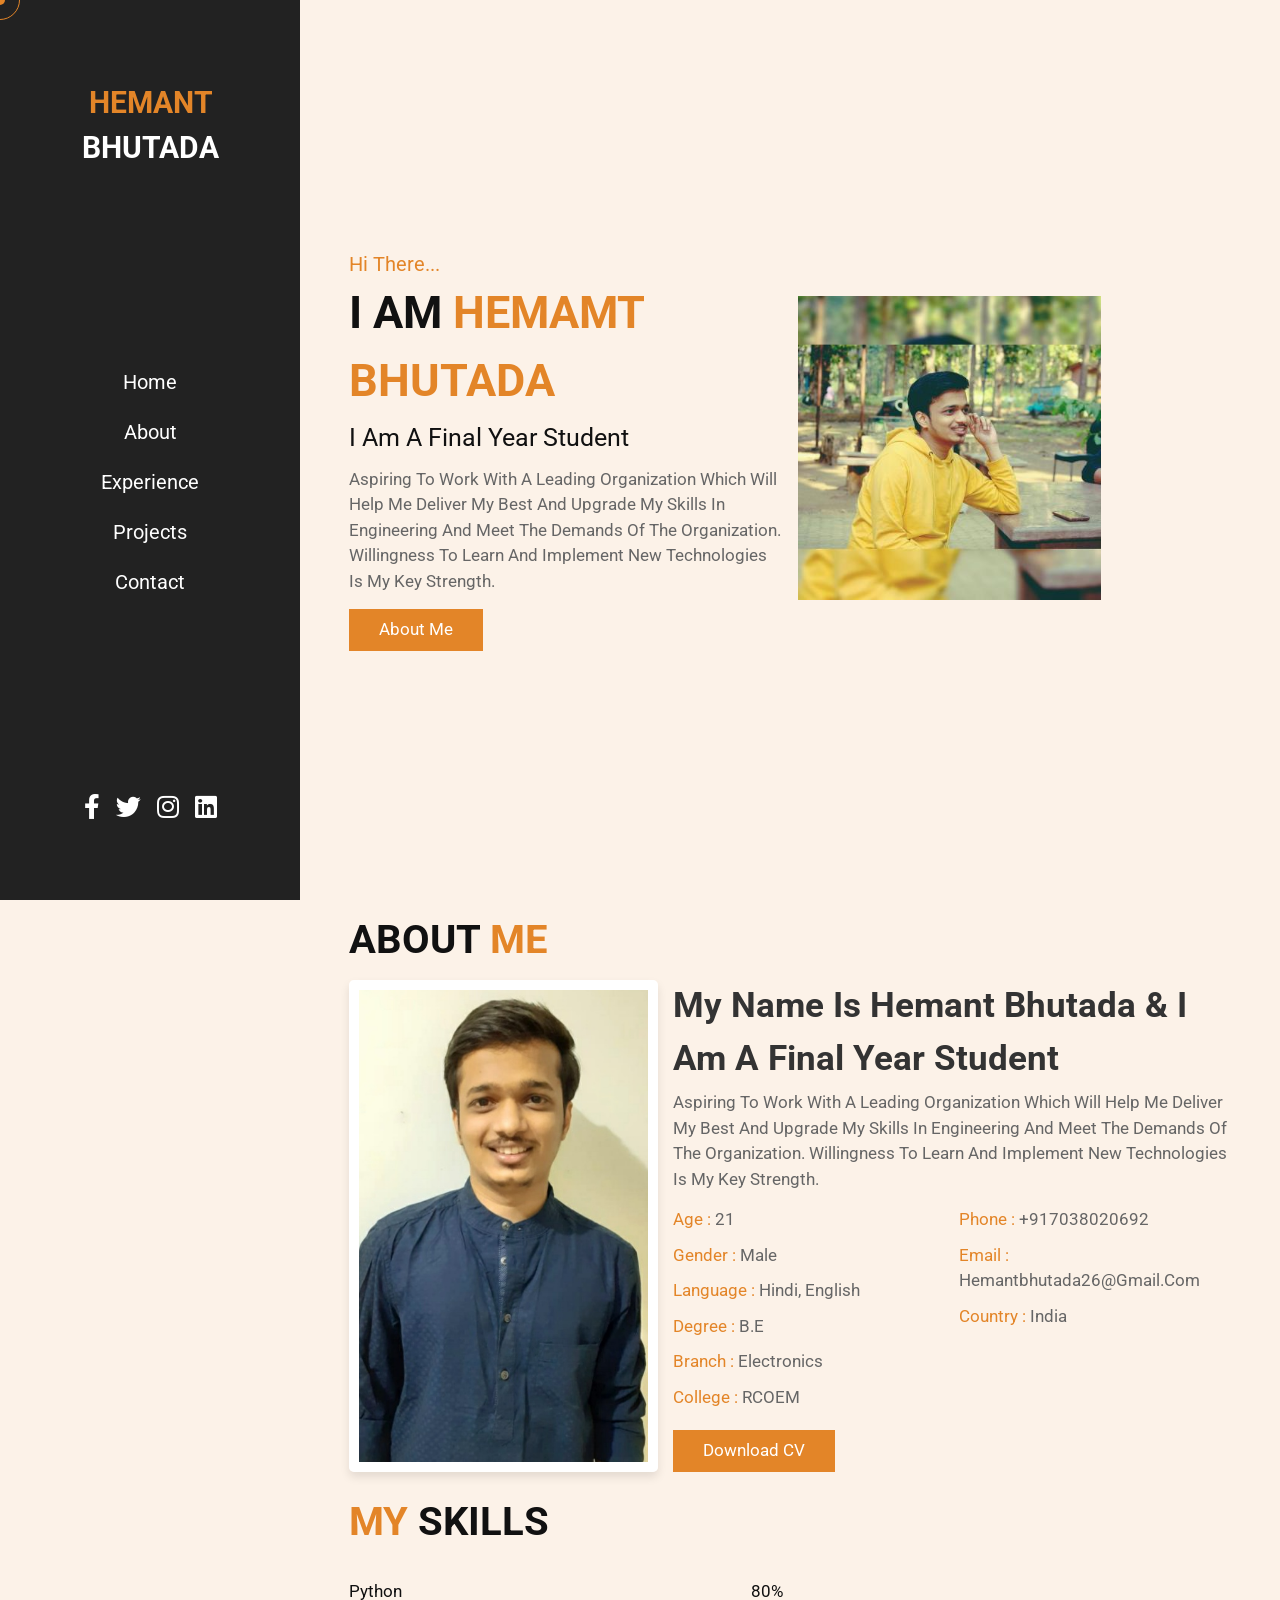
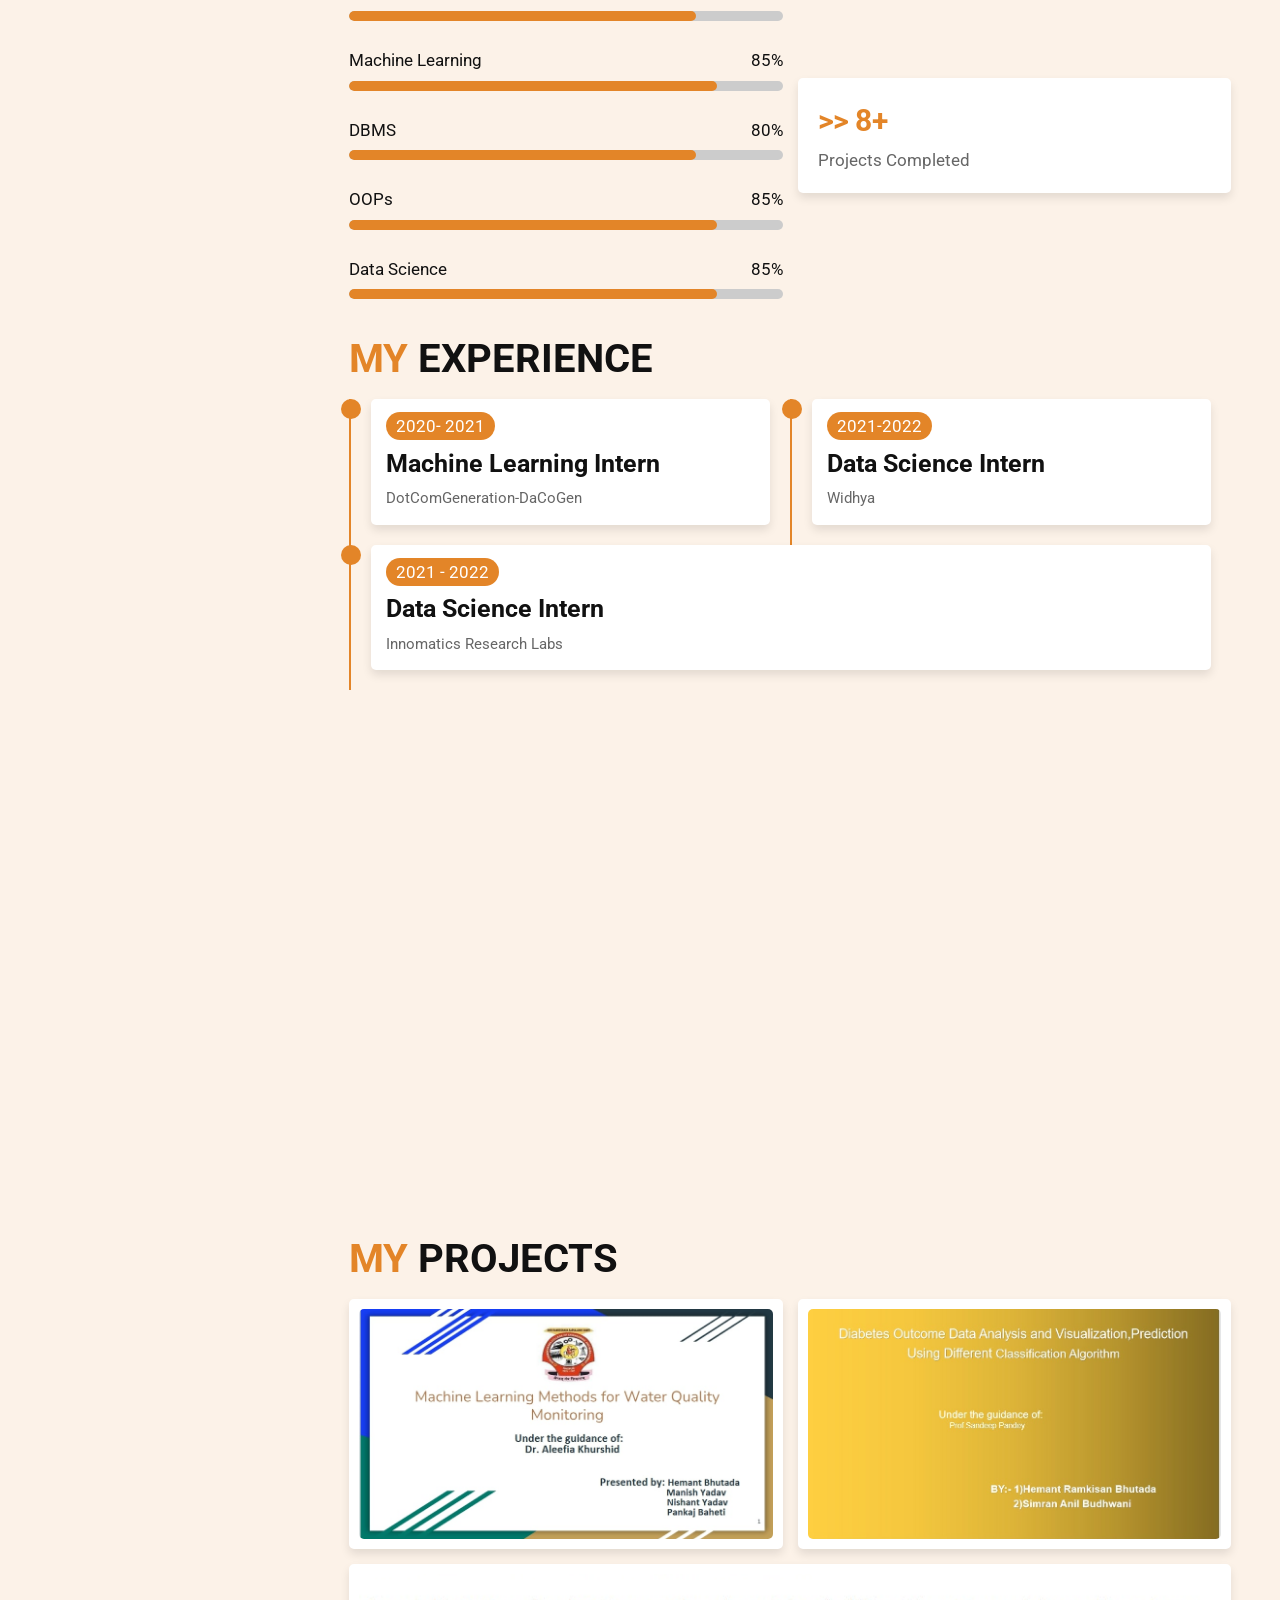
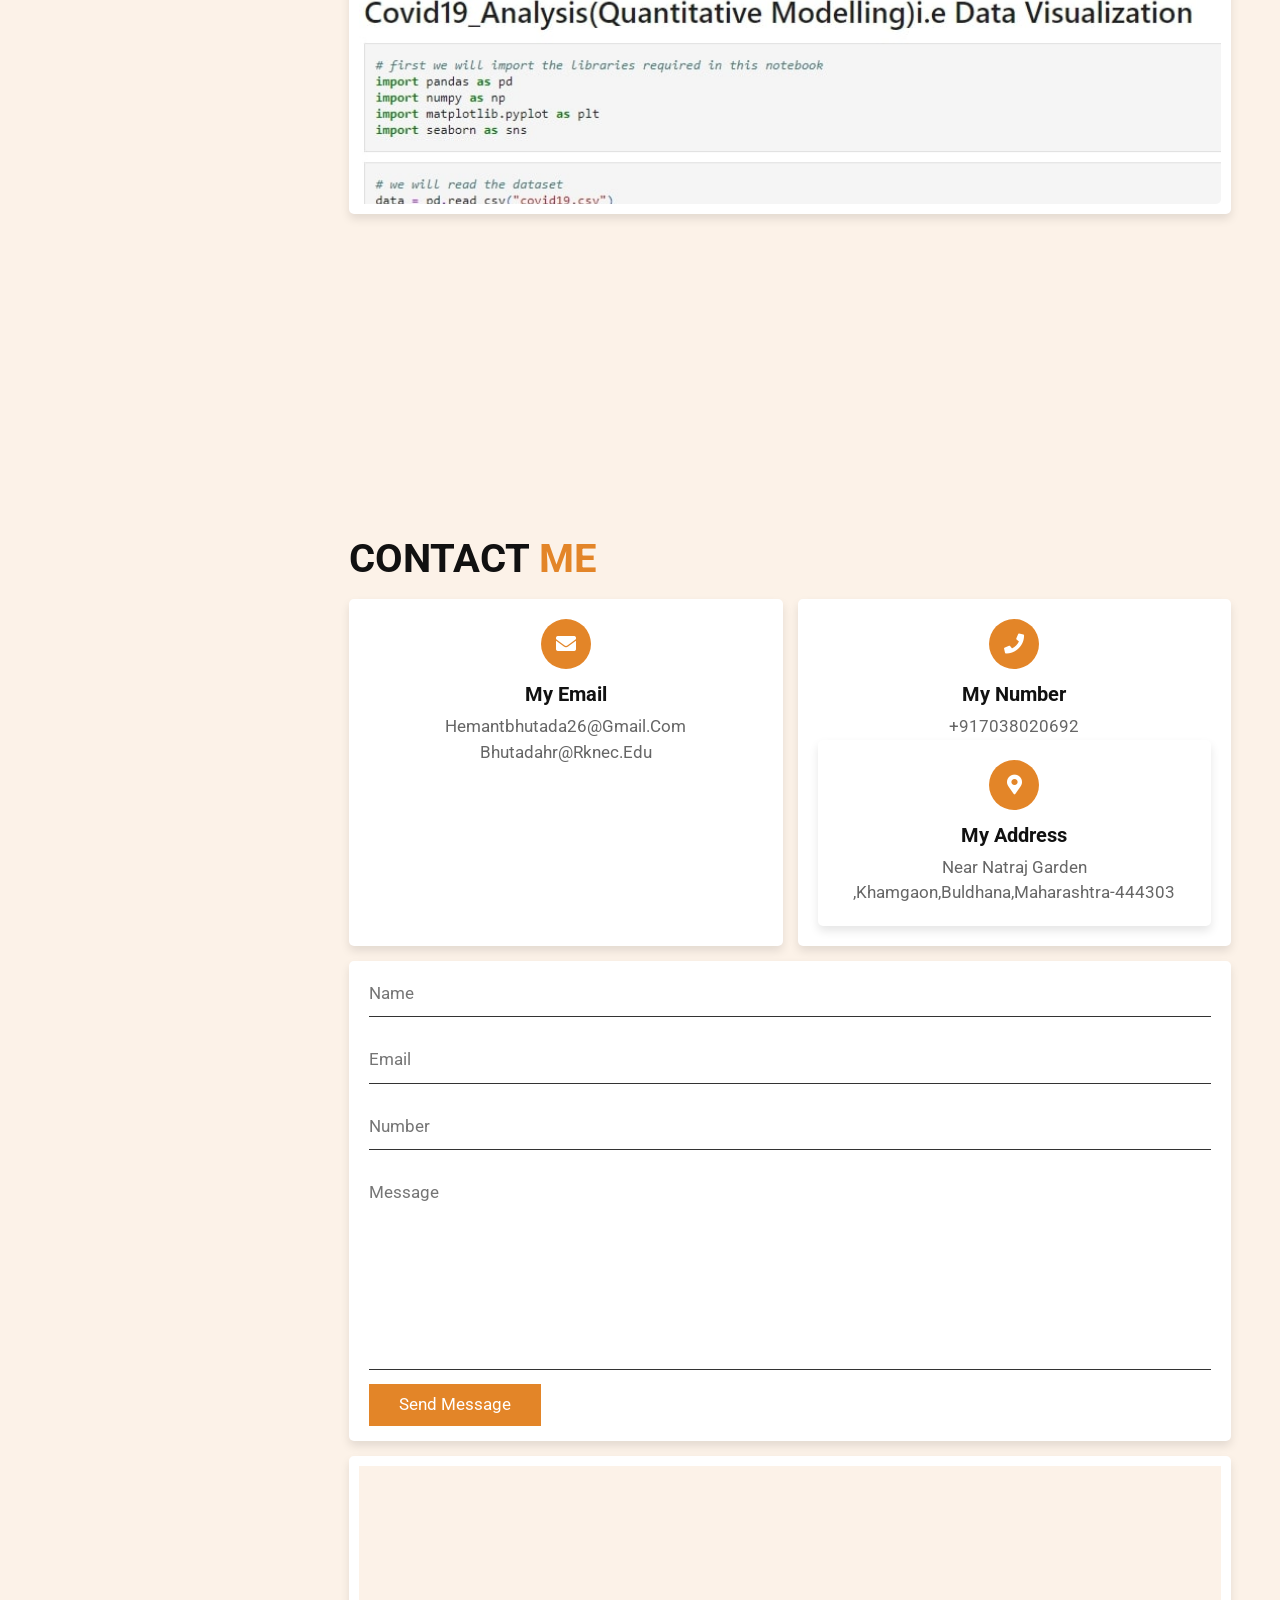
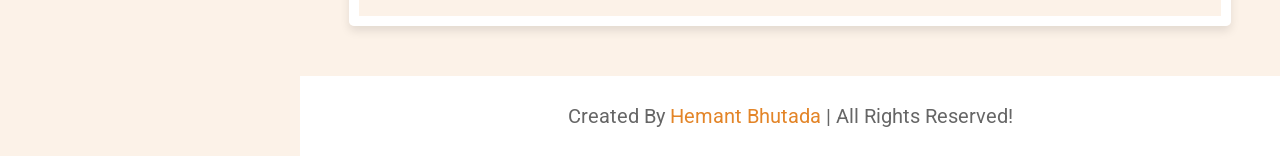
==== index.html @ a1ad0410 "Update index.html" ====
<!DOCTYPE html>
<html lang="en">
<head>
    <meta charset="UTF-8">
    <meta http-equiv="X-UA-Compatible" content="IE=edge">
    <meta name="viewport" content="width=device-width, initial-scale=1.0">
    <title>Hemant Bhutada Portfolio</title>

    <!-- font awesome cdn link  -->
    <link rel="stylesheet" href="https://cdnjs.cloudflare.com/ajax/libs/font-awesome/5.15.3/css/all.min.css">

    <!-- custom css file link  -->
    <link rel="stylesheet" href="style.css">

</head>
<body>

<!-- custom cursors  -->
<div class="cursor-1"></div>
<div class="cursor-2"></div>


<div id="menu-bars" class="fas fa-bars"></div>
    
<!-- header section starts  -->

<header>

    <a href="#" class="logo"> <span>Hemant</span> Bhutada </a>

    <nav class="navbar">
        <a href="#home">home</a>
        <a href="#about">about</a>
        <a href="#experience">experience</a>
        <a href="#portfolio">Projects</a>
        <a href="#contact">contact</a>
    </nav>

    <div class="follow">
        <a href="https://www.facebook.com/hemant.bhutada.39" class="fab fa-facebook-f"></a>
        <a href="#" class="fab fa-twitter"></a>
        <a href="#" class="fab fa-instagram"></a>
        <a href="https://www.linkedin.com/in/hemant-bhutada-a04a931aa/" class="fab fa-linkedin"></a>
    </div>

</header>

<!-- header section ends -->

<!-- home section starts  -->

<section class="home" id="home">

    <div class="content">
        <span class="hi"> hi there... </span>
        <h3> i am <span> hemamt bhutada </span> </h3>
        <p class="info"> i am a Final Year Student </p>
        <p class="text"> Aspiring to work with a leading organization which will help me deliver my best and upgrade my skills in engineering and meet the demands of the organization. Willingness to learn and implement new technologies is my key strength.
         </p>
        <a href="#about" class="btn">about me</a>
    </div>

    <div class="image">
        <img src="home-img.jpg" alt="">
    </div>

</section>

<!-- home section ends -->

<!-- about section starts  -->

<section class="about" id="about">

<h1 class="heading"> about <span> me </span> </h1>

<div class="row-1">

    <div class="image">
        <img src="about-img.jpeg" alt="">
    </div>

    <div class="content">
        <h3> my name is Hemant Bhutada & i am a final year student </h3>
        <p>Aspiring to work with a leading organization which will help me deliver my best and upgrade my skills in engineering and meet the demands of the organization. Willingness to learn and implement new technologies is my key strength.</p>
        <div class="box-container">
            <div class="box">
                <p> <span> age : </span> 21 </p>
                <p> <span> gender : </span> male </p>
                <p> <span> language : </span> hindi, english </p>
                <p> <span> Degree : </span> B.E </p>
                <p> <span> branch : </span> Electronics </p>
                <p> <span> college : </span> RCOEM </p>
            </div>
            <div class="box">
                
                <p> <span> phone : </span> +917038020692 </p>
                <p> <span> email : </span> hemantbhutada26@gmail.com </p>
                <p> <span> country : </span> india </p>
            </div>
        </div>
        <a href="https://drive.google.com/file/d/127o6SnBl--7680EFQmRWpBb_J84RhcNz/view?usp=sharing" class="btn">download CV</a>
        
    </div>

</div>

<h1 class="heading"> <span> my </span> skills </h1>

<div class="row-2">

    <div class="skills">
        <div class="progress">
            <h3> Python <span> 80% </span> </h3>
            <div class="bar"> <span></span> </div>
        </div>
        <div class="progress">
            <h3> Machine Learning <span> 85% </span> </h3>
            <div class="bar"> <span></span> </div>
        </div>
        <div class="progress">
            <h3> DBMS <span> 80% </span> </h3>
            <div class="bar"> <span></span> </div>
        </div>
        <div class="progress">
            <h3> OOPs <span> 85% </span> </h3>
            <div class="bar"> <span></span> </div>
        </div>
        <div class="progress">
            <h3> Data Science <span> 85% </span> </h3>
            <div class="bar"> <span></span> </div>
        </div>
    </div>

    <div class="box-container">

        
        <div class="box">
            <h3> >> 8+ </h3>
            <p>projects completed</p>
        </div>
        

    </div>

</div>

</section>

<!-- about section ends -->

<!-- service section starts  -->



<!-- service section ends -->

<!-- experience section starts  -->

<section class="experience" id="experience">

    <h1 class="heading"> <span> my </span> experience </h1>

    <div class="box-container">

        <div class="box">
            <div class="content">
                <span> 2020- 2021 </span>
                <h3>Machine Learning Intern</h3>
                <p>DotComGeneration-DaCoGen             
                </p>

            </div>
        </div>

        <div class="box">
            <div class="content">
                <span> 2021-2022 </span>
                <h3>Data Science Intern</h3>
                <p> Widhya</p>
            </div>
        </div>

        <div class="box">
            <div class="content">
                <span> 2021 - 2022 </span>
                <h3>Data Science Intern</h3>
                <p> Innomatics Research Labs</p>
            </div>
        </div>

        
        

    </div>

</section>

<!-- experience section ends -->

<!-- portfolio section starts  -->

<section class="portfolio" id="portfolio">

    <h1 class="heading"> <span> my </span> projects </h1>

    <div class="box-container">

        <div class="box">
            <img src="img-1.jpg" alt="">
            <h3> project 01 </h3>
            <div class="icons">
                <a href="https://github.com/h12222/Machine-Learning-Method-for-Water-Quality-Monitoring/blob/main/Water_Quality_Monitoring_System_(1).ipynb" class="fas fa-link"></a>
                <a href="#" class="fas fa-share"></a>
                <a href="https://github.com/h12222/Machine-Learning-Method-for-Water-Quality-Monitoring.git" class="fas fa-search"></a>
            </div>
        </div>

        <div class="box">
            <img src="img-2.jpg" alt="">
            <h3> project 02 </h3>
            <div class="icons">
                <a href="https://github.com/h12222/Diabetes-Prediction-and-Data-Analysis-by-Using-Different-Classification-Algorithm-and-Data-Visualiza/blob/main/Diabetes%20Prediction%20and%20Data%20Analysis%20by%20Using%20Different%20Classification%20Algorithm%20and%20Data%20Visualization%20Projecr.ipynb" class="fas fa-link"></a>
                <a href="#" class="fas fa-share"></a>
                <a href="#" class="fas fa-search"></a>
            </div>
        </div>

        <div class="box">
            <img src="img-3.jpg" alt="">
            <h3> project 03 </h3>
            <div class="icons">
                <a href="https://github.com/h12222/Covid19_Analysis_-Quantative_Modeling-/blob/main/Covid19_Analysis_(Quantative_Modeling).ipynb" class="fas fa-link"></a>
                <a href="#" class="fas fa-share"></a>
                <a href="#" class="fas fa-search"></a>
            </div>
        </div>

        

    </div>

</section>

<!-- portfolio section ends -->

<!-- contact section starts  -->

<section class="contact" id="contact">

    <h1 class="heading"> contact <span> me </span> </h1>

    <div class="icons-container">

        <div class="icons">
            <i class="fas fa-envelope"></i>
            <h3>my email</h3>
            <p>hemantbhutada26@gmail.com</p>
            <p>bhutadahr@rknec.edu</p>
        </div>

        <div class="icons">
            <i class="fas fa-phone"></i>
            <h3>my number</h3>
            <p>+917038020692</p>
            

        <div class="icons">
            <i class="fas fa-map-marker-alt"></i>
            <h3>my address</h3>
            <p>Near Natraj Garden ,Khamgaon,Buldhana,Maharashtra-444303</p>
        </div>

    </div>

    <div class="row">

        <form action="">

            <input type="text" placeholder="name" class="box">
            <input type="email" placeholder="email" class="box">
            <input type="number" placeholder="number" class="box">

            <textarea name="" placeholder="message" id="" cols="30" rows="10"></textarea>

            <input type="submit" class="btn" value="send message">

        </form>

        <iframe class="map" src="https://www.google.com/maps/@20.706209,76.5602057,15z/data=!3m1!4b1!4m5!7m4!1m2!1s104165912656332373489!2sChZicHRqQjJiN2NkWFVzblBqbkZTT2dREggHBdD56PFaAw%3D%3D!2e2?hl=en" allowfullscreen="" loading="lazy"></iframe>

    </div>


</section>

<!-- contact section ends -->

<!-- footer section  -->
<footer class="footer"> created by <span> Hemant Bhutada </span> | all rights reserved! </footer>






















<!-- custom js file link  -->
<script src="script.js"></script>

</body>
</html>
---- style.css ----
@import url('https://fonts.googleapis.com/css2?family=Roboto:wght@100;300;400;500;700&display=swap');

:root{
    --main-color:#e38528;
}

*{
    font-family: 'Roboto', sans-serif;
    margin:0; padding:0;
    box-sizing: border-box;
    outline: none; border:none;
    text-decoration: none;
    text-transform: capitalize;
    transition: all .2s linear;
    line-height: 1.5;
}

html{
    font-size: 62.5%;
    overflow-x: hidden;
    scroll-behavior: smooth;
}

body{
    background: #fcf2e8;
    padding-left: 30rem;
}

section{
    padding:1rem 5%;
    min-height: 100vh;
}

.heading{
    font-size: 4rem;
    padding-bottom: 1rem;
    color:#111;
    text-transform: uppercase;
}

.heading span{
    color:var(--main-color);
    text-transform: uppercase;
}

.btn{
    display: inline-block;
    margin-top: 1rem;
    padding:.8rem 3rem;
    background:var(--main-color);
    color:#fff;
    cursor: pointer;
    font-size: 1.7rem;
}

.btn:hover{
    background:#111;
    letter-spacing: .2rem;
}

header{
    position: fixed;
    top:0; left:0; bottom:0;
    background:#222;
    display: flex;
    align-items: center;
    justify-content: space-between;
    z-index: 1000;
    flex-flow: column;
    padding:8rem 2rem;
    width:30rem;
    text-align: center;
}

header .logo{
    text-transform: uppercase;
    color:#fff;
    font-size: 3rem;
    font-weight: bolder;
}

header .logo span{
    text-transform: uppercase;
    color:var(--main-color);
}

header .navbar a{
    display: block;
    font-size: 2rem;
    color:#fff;
    margin:2rem 0;
}

header .navbar a:hover{
    letter-spacing: .2rem;
    color:var(--main-color);
}

header .follow a{
    font-size: 2.5rem;
    color:#fff;
    margin:0 .7rem;
}

header .follow a:hover{
    color:var(--main-color);
}

#menu-bars{
    position: fixed;
    top:1rem; right: 1rem;
    z-index: 10000;
    background:var(--main-color);
    color:#fff;
    border-radius: .5rem;
    padding:1rem 1.5rem;
    font-size: 3rem;
    cursor:pointer;
    display: none;
}

.cursor-1{
    position: absolute;
    top:0; left:0;
    height:1rem; width:1rem;
    background: var(--main-color);
    pointer-events: none;
    transform: translate(-50%, -50%);
    border-radius: 50%;
    z-index: 10000;
}

.cursor-1.active{
    height:7rem;
    width:7rem;
    opacity: .3;
}

.cursor-2{
    position: absolute;
    top:0; left:0;
    height:4rem; width:4rem;
    border:.1rem solid var(--main-color);
    pointer-events: none;
    transform: translate(-50%, -50%);
    border-radius: 50%;
    z-index: 10000;
    transition: .3s linear;
}

.cursor-2.active{
    display: none;
}

.home{
    display: flex;
    align-items: center;
    flex-wrap: wrap;
    gap:1.5rem;
}

.home .image{
    flex:1 1 40rem;
}

.home .image img{
    width:70%;
}

.home .content{
    flex:1 1 40rem;
}

.home .content .hi{
    font-size: 2rem;
    color:var(--main-color);
}

.home .content h3{
    font-size: 4.5rem;
    color:#111;
    text-transform: uppercase;
}

.home .content h3 span{
    color:var(--main-color);
    text-transform: uppercase;
}

.home .content .info{
    font-size: 2.5rem;
    color:#111;
    padding:.5rem 0;
}

.home .content .text{
    font-size: 1.7rem;
    color:#666;
    padding:.5rem 0;
}

.about .row-1{
    display: flex;
    flex-wrap: wrap;
    gap:1.5rem;
    padding-bottom: 2rem;
}

.about .row-1 .image{
    flex:1 1 25rem;
}

.about .row-1 .image img{
    height: 100%;
    width:100%;
    object-fit: cover;
    border:1rem solid #fff;
    border-radius: .5rem;
    box-shadow: 0 .5rem 1rem rgba(0,0,0,.1);
}

.about .row-1 .content{
    flex:1 1 50rem;
}

.about .row-1 .content h3{
    color:#333;
    font-size: 3.5rem;
}

.about .row-1 .content p{
    color:#666;
    font-size: 1.7rem;
    padding:.5rem 0;
}

.about .row-1 .content .box-container{
    display: flex;
    flex-wrap: wrap;
    gap:1.5rem;
    padding: 0.5rem 0;
}

.about .row-1 .content .box-container .box{
    flex:1 1 20rem;
}

.about .row-1 .content .box-container .box span{
    color:var(--main-color);
}

.about .row-2{
    display: flex;
    flex-wrap: wrap;
    gap:1.5rem;
    align-items: center;
}

.about .row-2 .skills{
    flex:1 1 40rem;
}

.about .row-2 .skills .progress{
    padding:1rem 0;
}

.about .row-2 .skills .progress h3{
    display: flex;
    justify-content: space-between;
    padding:.7rem 0;
    font-size: 1.7rem;
    color:#111;
    font-weight: 400;
}

.about .row-2 .skills .progress .bar{
    width:100%;
    background:#ccc;
    overflow:hidden;
    height:1rem;
    border-radius: 50rem;
}

.about .row-2 .skills .progress .bar span{
    display:block;
    height:100%;
    background:var(--main-color);
    border-radius: 50rem;
}

.about .row-2 .skills .progress:nth-child(1) .bar span{
    width:80%;
}

.about .row-2 .skills .progress:nth-child(2) .bar span{
    width:85%;
}

.about .row-2 .skills .progress:nth-child(3) .bar span{
    width:80%;
}

.about .row-2 .skills .progress:nth-child(4) .bar span{
    width:85%;
}

.about .row-2 .skills .progress:nth-child(5) .bar span{
    width:85%;
}

.about .row-2 .box-container{
    flex:1 1 40rem;
    display: flex;
    flex-wrap: wrap;
    gap:1.5rem;
}

.about .row-2 .box-container .box{
    flex:1 1 15rem;
    background:#fff;
    padding:2rem;
    border-radius: .5rem;
    box-shadow: 0 .5rem 1rem rgba(0,0,0,.1);
}

.about .row-2 .box-container .box h3{
    color:var(--main-color);
    font-size: 3rem;
}

.about .row-2 .box-container .box p{
    color:#666;
    font-size: 1.7rem;
    padding-top: .5rem;
}

.service .box-container{
    display: flex;
    flex-wrap: wrap;
    gap:1.5rem;
}

.service .box-container .box{
    flex:1 1 30rem;
    text-align: center;
    padding:2rem;
    background:#fff;
    border-radius: .5rem;
    box-shadow:0 .5rem 1rem rgba(0,0,0,.1);
}

.service .box-container .box i{
    height:6rem;
    width:6rem;
    line-height: 6rem;
    font-size: 2.5rem;
    color:#fff;
    background:var(--main-color);
    border-radius: 50%;
}

.service .box-container .box h3{
    color:#444;
    font-size: 2.2rem;
    padding-top: 1rem;
}

.service .box-container .box p{
    color:#666;
    font-size: 1.7rem;
    padding-top: .5rem;
}

.experience .box-container{
    display: flex;
    flex-wrap: wrap;
}

.experience .box-container .box{
    position: relative;
    flex:1 1 33rem;
    border-left: .2rem solid var(--main-color);
    padding-left: 2rem;
    padding-right: 2rem;
    padding-bottom: 2rem;    
}

.experience .box-container .box::before{
    content: '';
    position: absolute;
    top:0; left:-1rem;
    height:2rem;
    width:2rem;
    border-radius: 50%;
    background:var(--main-color);
}

.experience .box-container .box .content{
    background:#fff;
    padding:1.5rem;
    box-shadow: 0 .5rem 1rem rgba(0,0,0,.1);
    border-radius: .5rem;
}

.experience .box-container .box .content span{
    color:#fff;
    font-size: 1.7rem;
    background:var(--main-color);
    border-radius: 50rem;
    padding:.4rem 1rem;
}

.experience .box-container .box .content h3{
    font-size: 2.5rem;
    padding:.5rem 0;
    color:#111;
}

.experience .box-container .box .content p{
    font-size: 1.5rem;
    color:#666;
}

.portfolio .box-container{
    display: flex;
    flex-wrap: wrap;
    gap:1.5rem;
}

.portfolio .box-container .box{
    flex:1 1 30rem;
    height:25rem;
    position: relative;
    overflow:hidden;
    border:1rem solid #fff;
    box-shadow: 0 .5rem 1rem rgba(0,0,0,.1);
    background:#fff;
    border-radius: .5rem;
}

.portfolio .box-container .box img{
    height:100%;
    width:100%;
    object-fit: cover;
    border-radius: .5rem;
    position: relative;
    z-index: 1;
}

.portfolio .box-container .box:hover img{
    height:75%;
    width:75%;
}

.portfolio .box-container .box h3{
    position: absolute;
    bottom:.5rem; left:1rem;
    font-size: 2.5rem;
    color:#333;
    text-transform: uppercase;
}

.portfolio .box-container .box .icons{
    position: absolute;
    top:1rem; right:1rem;
}

.portfolio .box-container .box .icons a{
    display: block;
    height:4rem;
    width:4rem;
    border-radius: .5rem;
    background: #eee;
    color:#333;
    font-size: 1.7rem;
    line-height: 4rem;
    text-align: center;
    margin-bottom: 1rem;
}

.portfolio .box-container .box .icons a:hover{
    background:var(--main-color);
    color:#fff;
}

.contact .icons-container{
    display: flex;
    gap:1.5rem;
    flex-wrap: wrap;
    padding-bottom: 2rem;
}

.contact .icons-container .icons{
    flex:1 1 25rem;
    text-align: center;
    padding:2rem;
    background:#fff;
    box-shadow: 0 .5rem 1rem rgba(0,0,0,.1);
    border-radius: .5rem;
}

.contact .icons-container .icons i{
    height:5rem;
    width:5rem;
    line-height: 5rem;
    font-size: 2rem;
    background: var(--main-color);
    color:#fff;
    border-radius: 50%;
}

.contact .icons-container .icons h3{
    color:#111;
    font-size: 2rem;
    padding:.5rem 0;
    padding-top: 1rem;
}

.contact .icons-container .icons p{
    color:#666;
    font-size: 1.7rem;
}

.contact .row{
    display: flex;
    flex-wrap: wrap;
    gap:1.5rem;
}

.contact .row form{
    flex:1 1 55rem;
    background:#fff;
    padding:0 2rem;
    box-shadow: 0 .5rem 1rem rgba(0,0,0,.1);
    border-radius: .5rem;
}

.contact .row .map{
    flex:1 1 25rem;
    border:1rem solid #fff;
    box-shadow: 0 .5rem 1rem rgba(0,0,0,.1);
    border-radius: .5rem;
    width: 100%;
}

.contact .row form .box,
.contact .row form textarea{
    width: 100%;
    border-bottom: .1rem solid #333;
    color:#333;
    text-transform: none;
    font-size: 1.7rem;
    padding:1rem 0;
    margin:1rem 0;
}

.contact .row form .box:focus,
.contact .row form textarea:focus{
    border-color: var(--main-color);
}

.contact .row form .box::placeholder,
.contact .row form textarea::placeholder{
    text-transform: capitalize;
}

.contact .row form textarea{
    height: 20rem;
    resize: none;
}

.contact .row form .btn{
    margin-top: 0;
    margin-bottom: 1.5rem;
}

.footer{
    margin-top: 2rem;
    font-size: 2rem;
    padding:2.5rem;
    text-align: center;
    color:#666;
    background: #fff;
}

.footer span{
    color:var(--main-color);
}


















/* media queries  */
@media (max-width:991px){

    html{
        font-size: 55%;
    }
    
    body{
        padding: 0;
    }

    #menu-bars{
        display: initial;
    }

    header{
        left:-120%;
    }

    header.active{
        left:0%;
    }

    .cursor-1,
    .cursor-2{
        display: none;
    }

}

@media (max-width:450px){

    html{
        font-size: 50%;
    }

    header{
        width:100%;
    }

    .experience .box-container .box{
        padding-right: 0;
    }

}
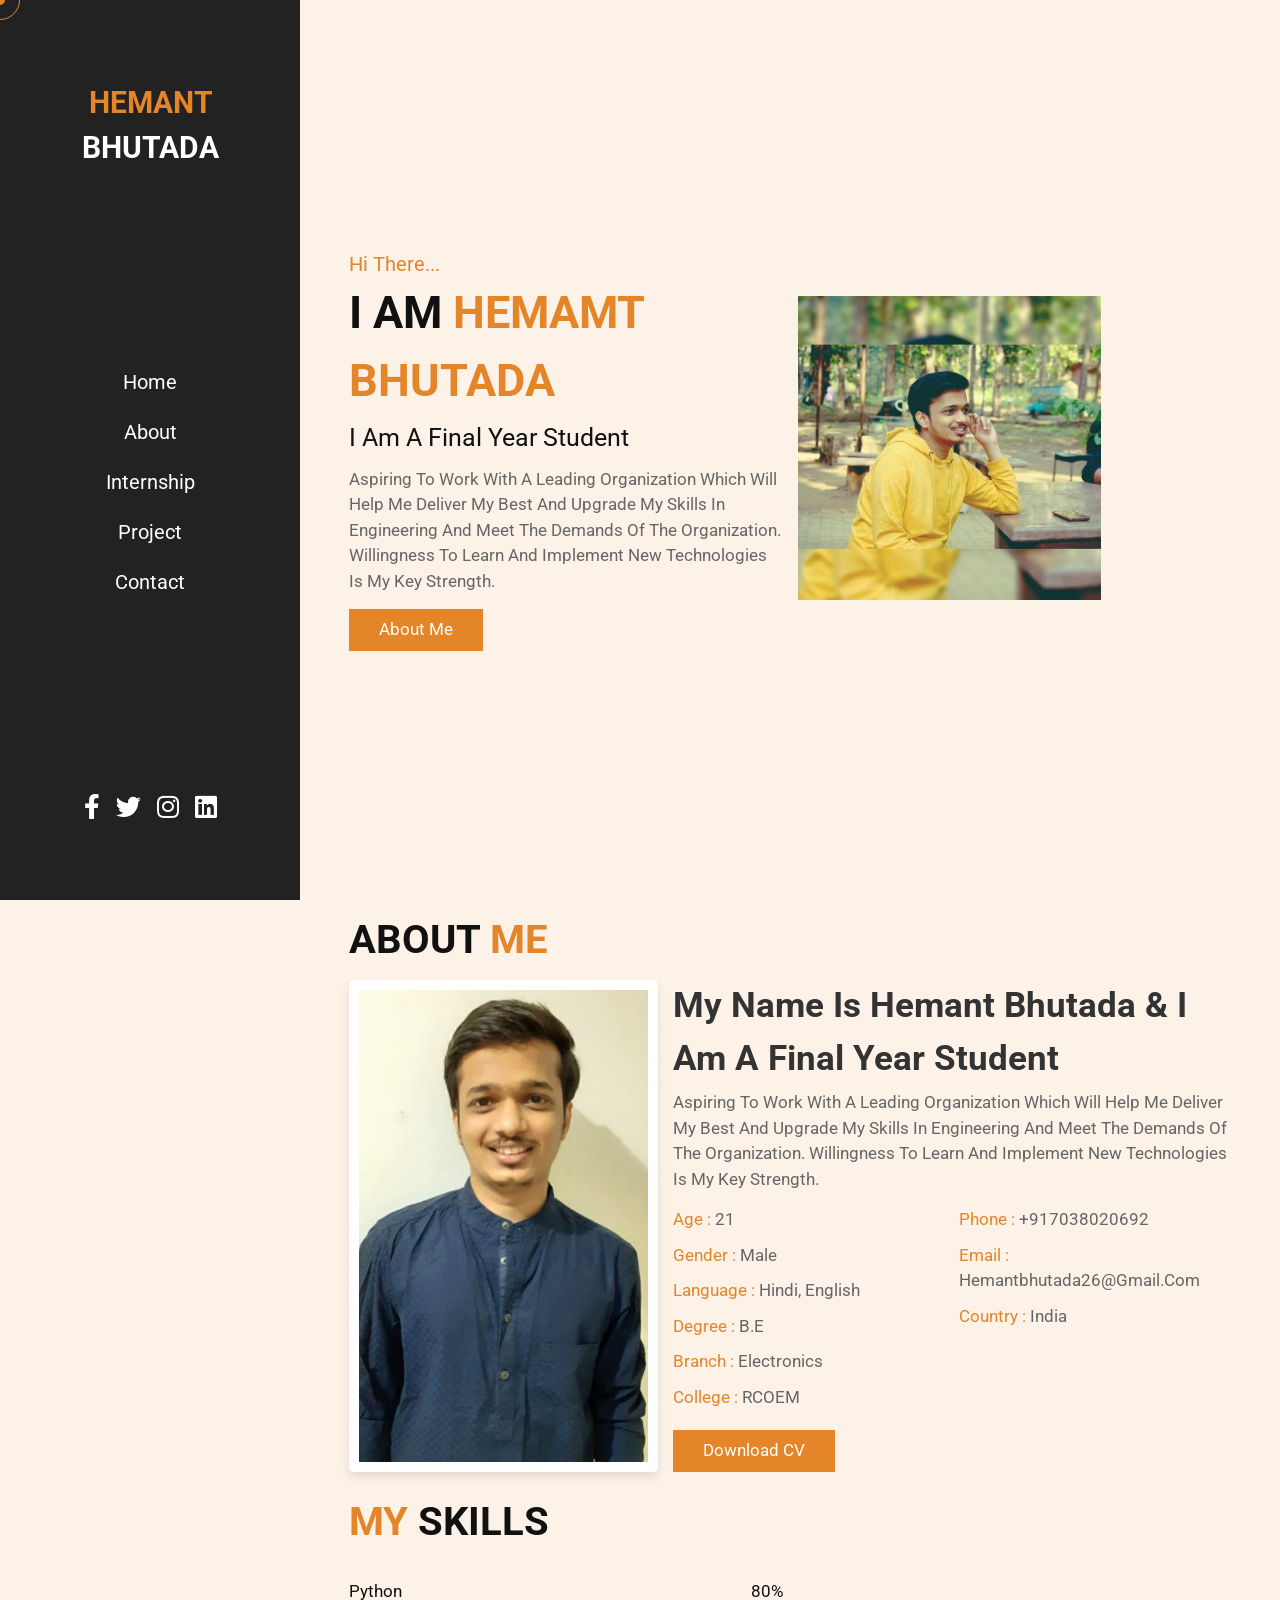
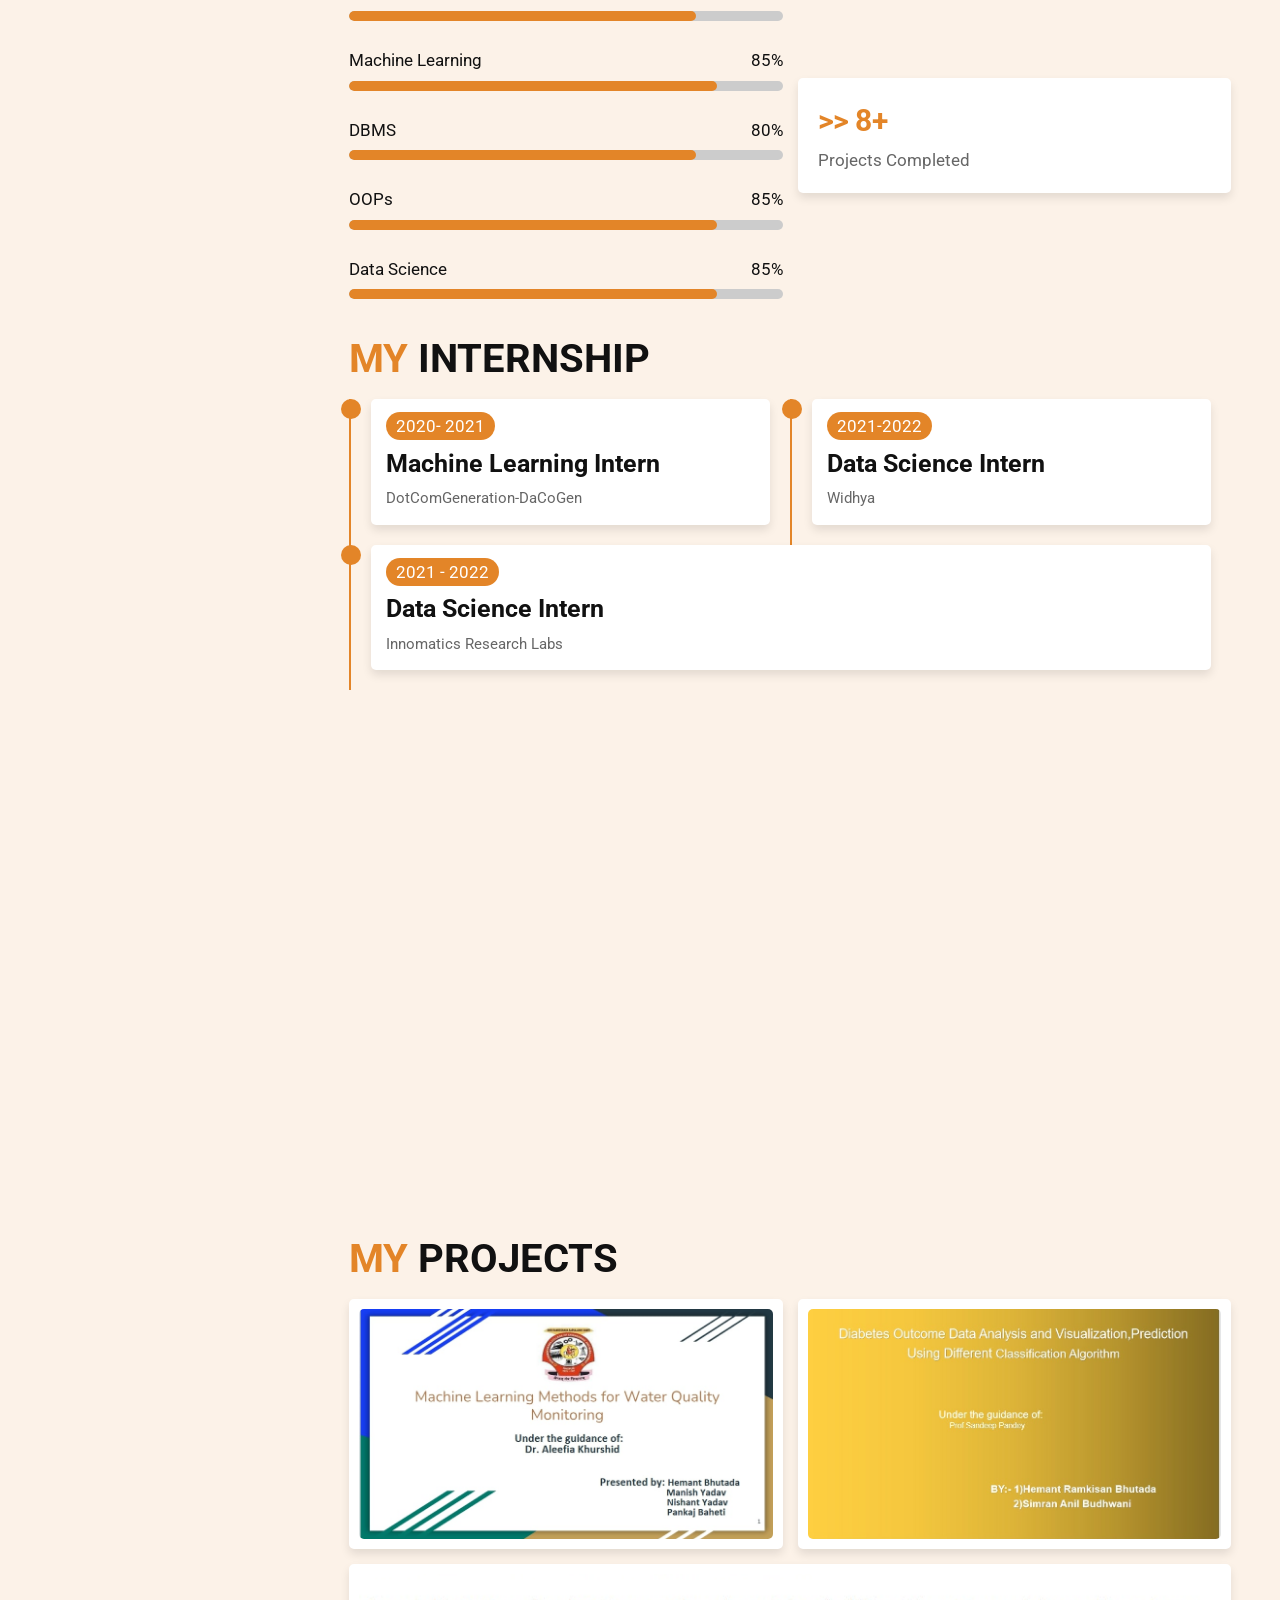
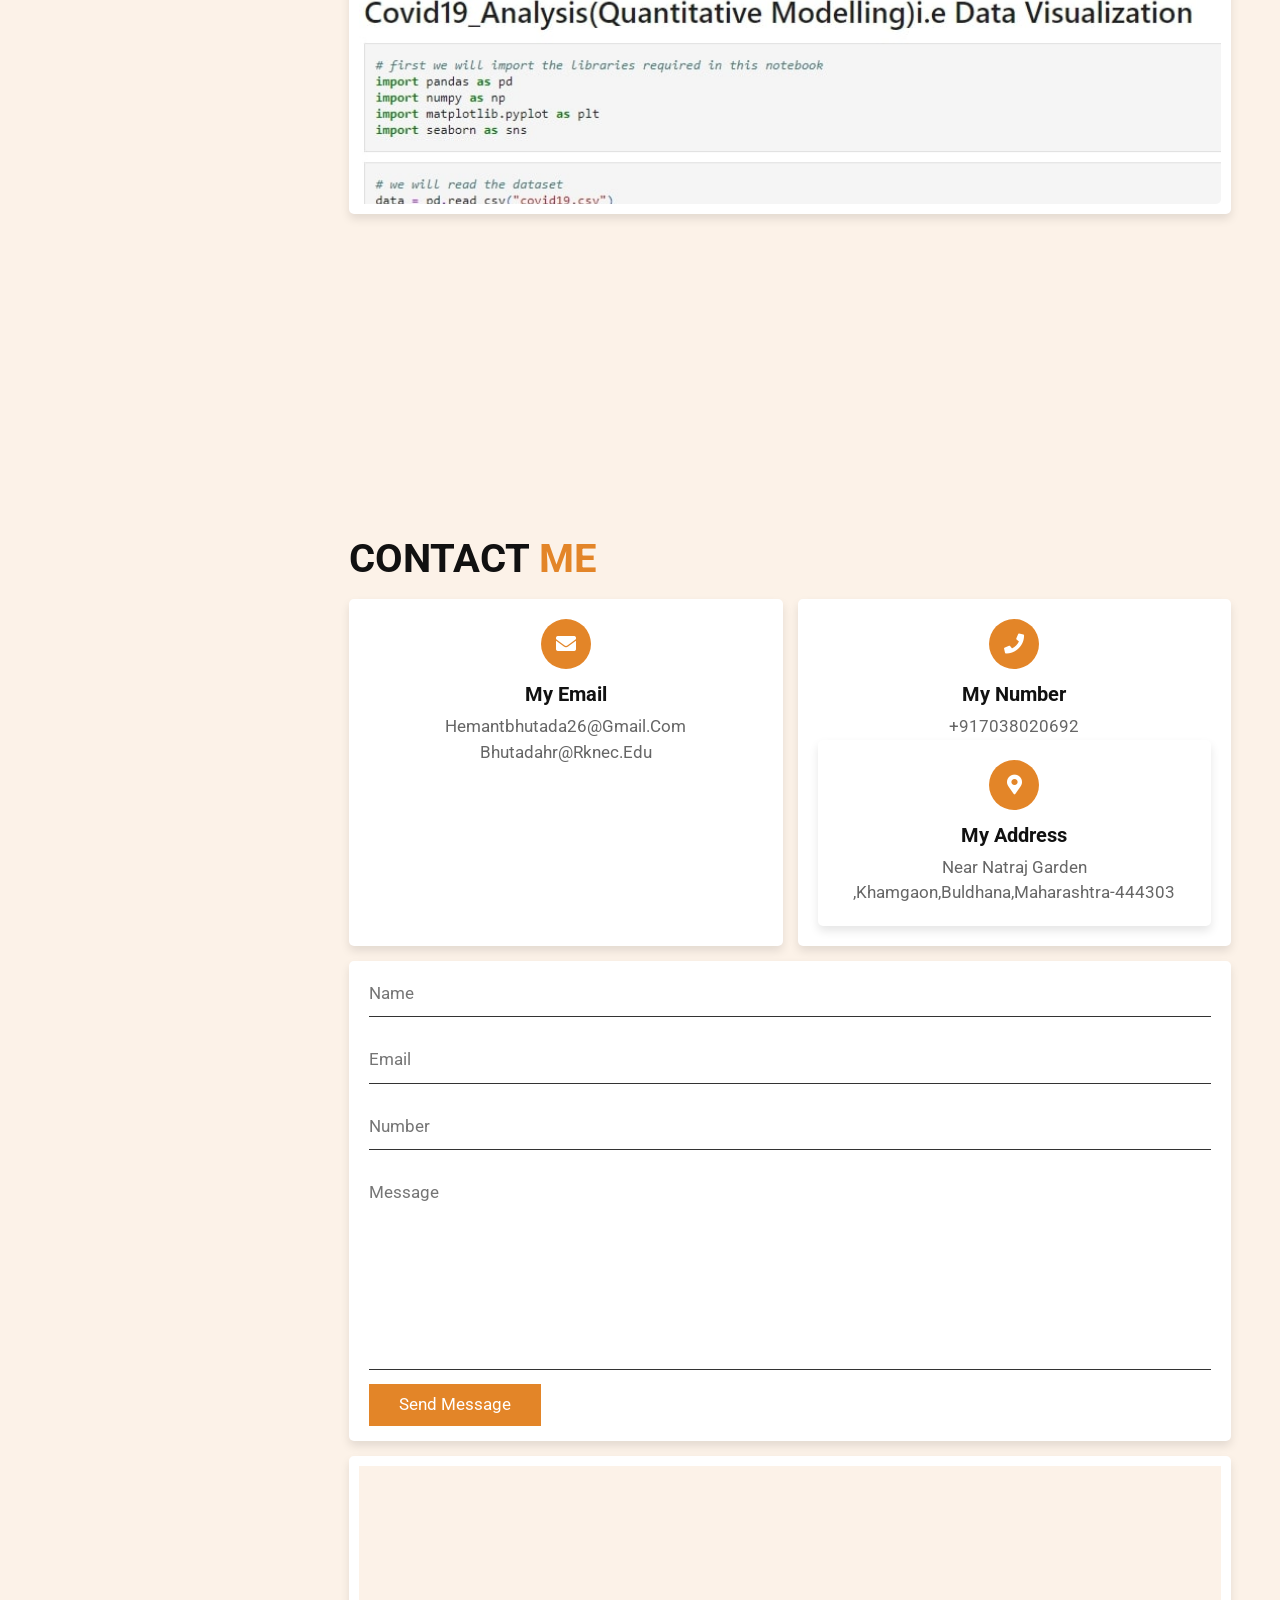
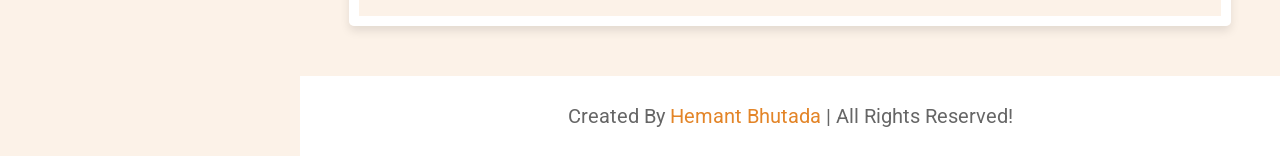
==== commit 7eea46a0: "Update index.html" ====
--- a/index.html
+++ b/index.html
@@ -31,8 +31,8 @@
     <nav class="navbar">
         <a href="#home">home</a>
         <a href="#about">about</a>
-        <a href="#experience">experience</a>
-        <a href="#portfolio">Projects</a>
+        <a href="#experience">Internship</a>
+        <a href="#portfolio">Project</a>
         <a href="#contact">contact</a>
     </nav>
 
@@ -159,7 +159,7 @@
 
 <section class="experience" id="experience">
 
-    <h1 class="heading"> <span> my </span> experience </h1>
+    <h1 class="heading"> <span> my </span> internship </h1>
 
     <div class="box-container">
 
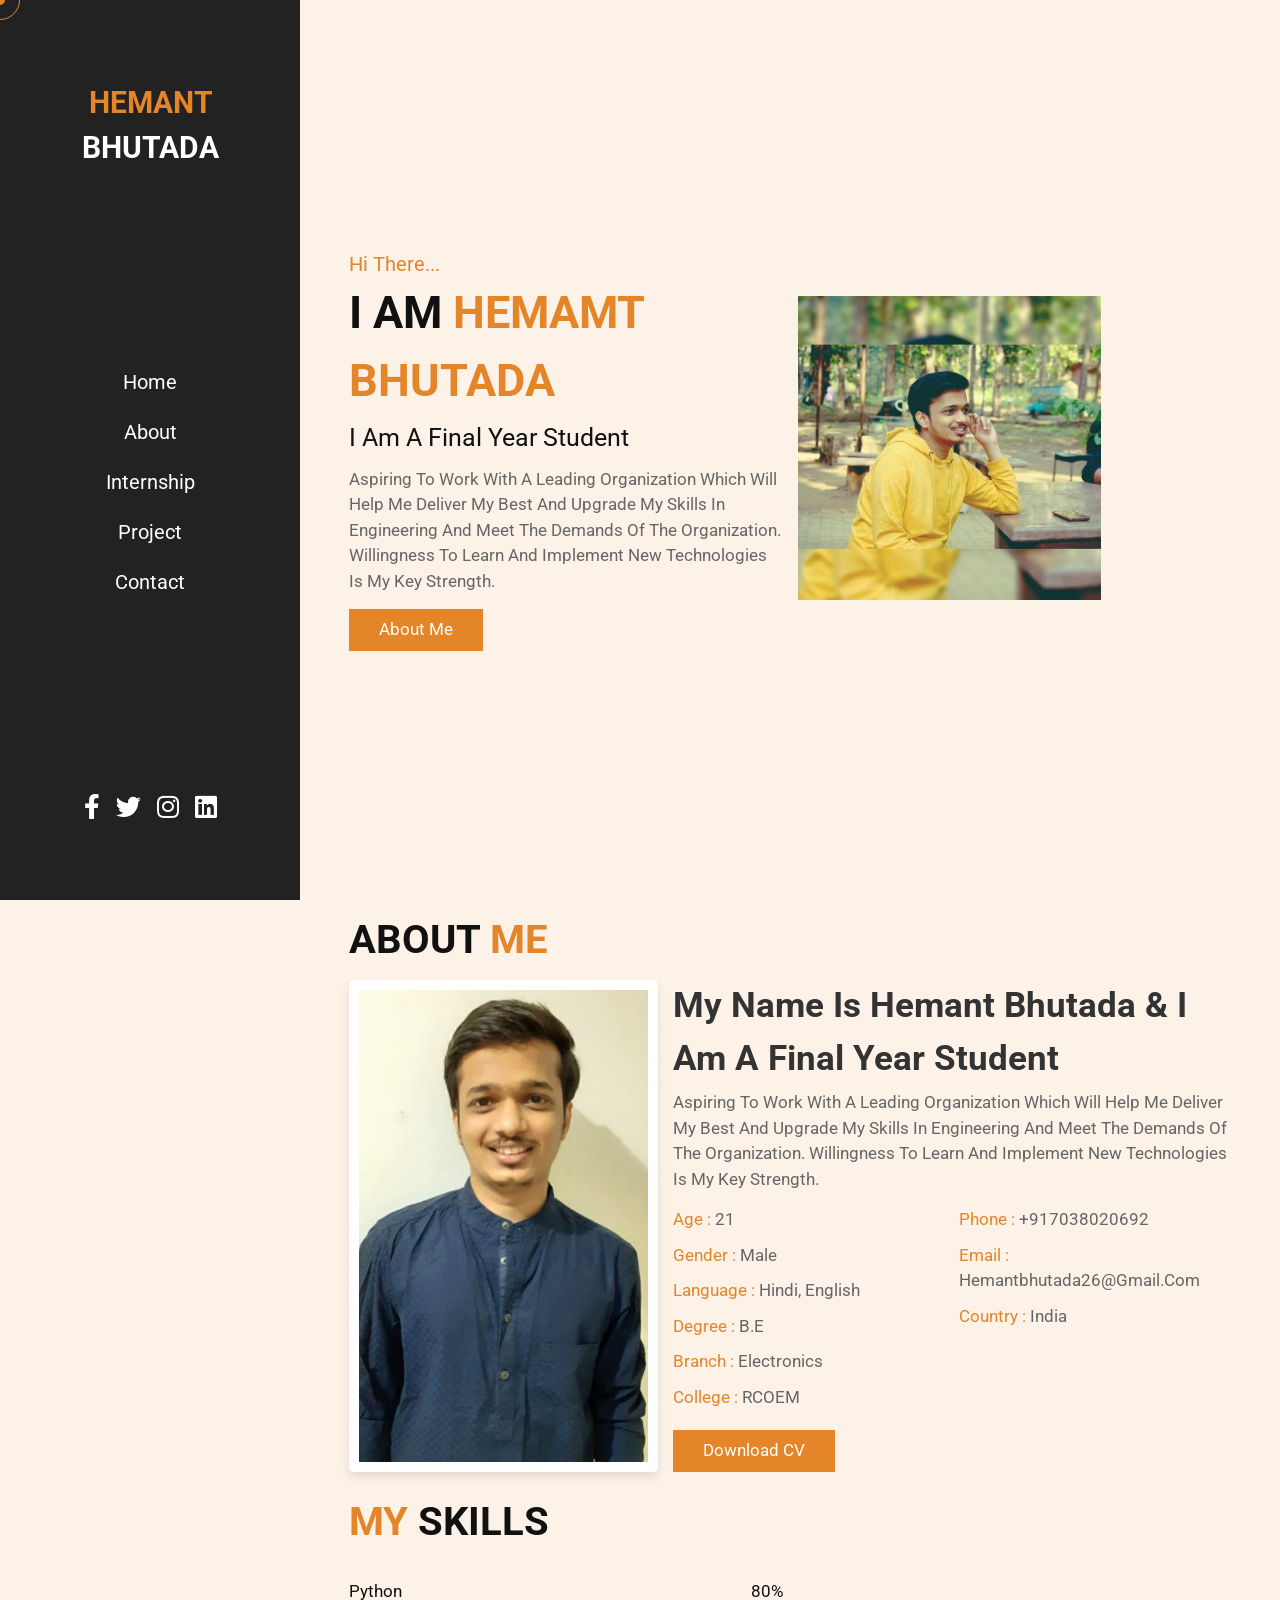
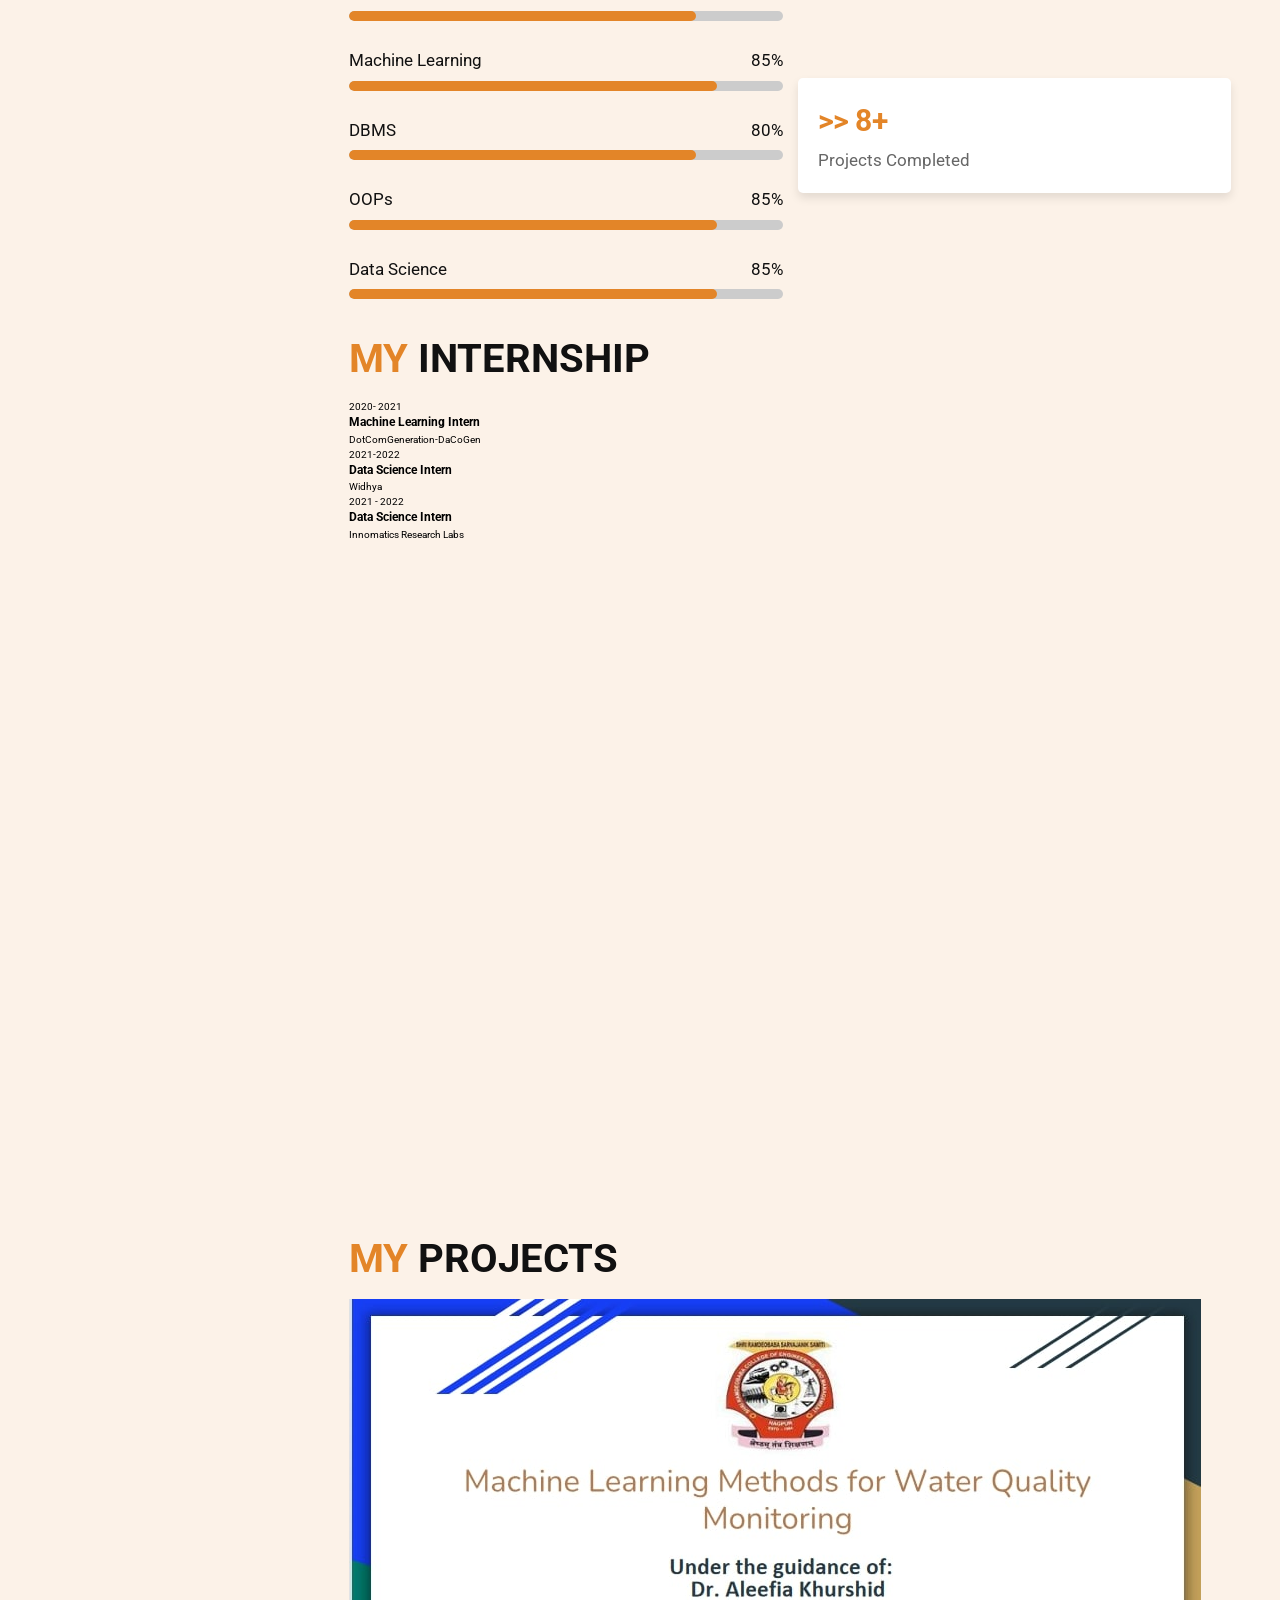
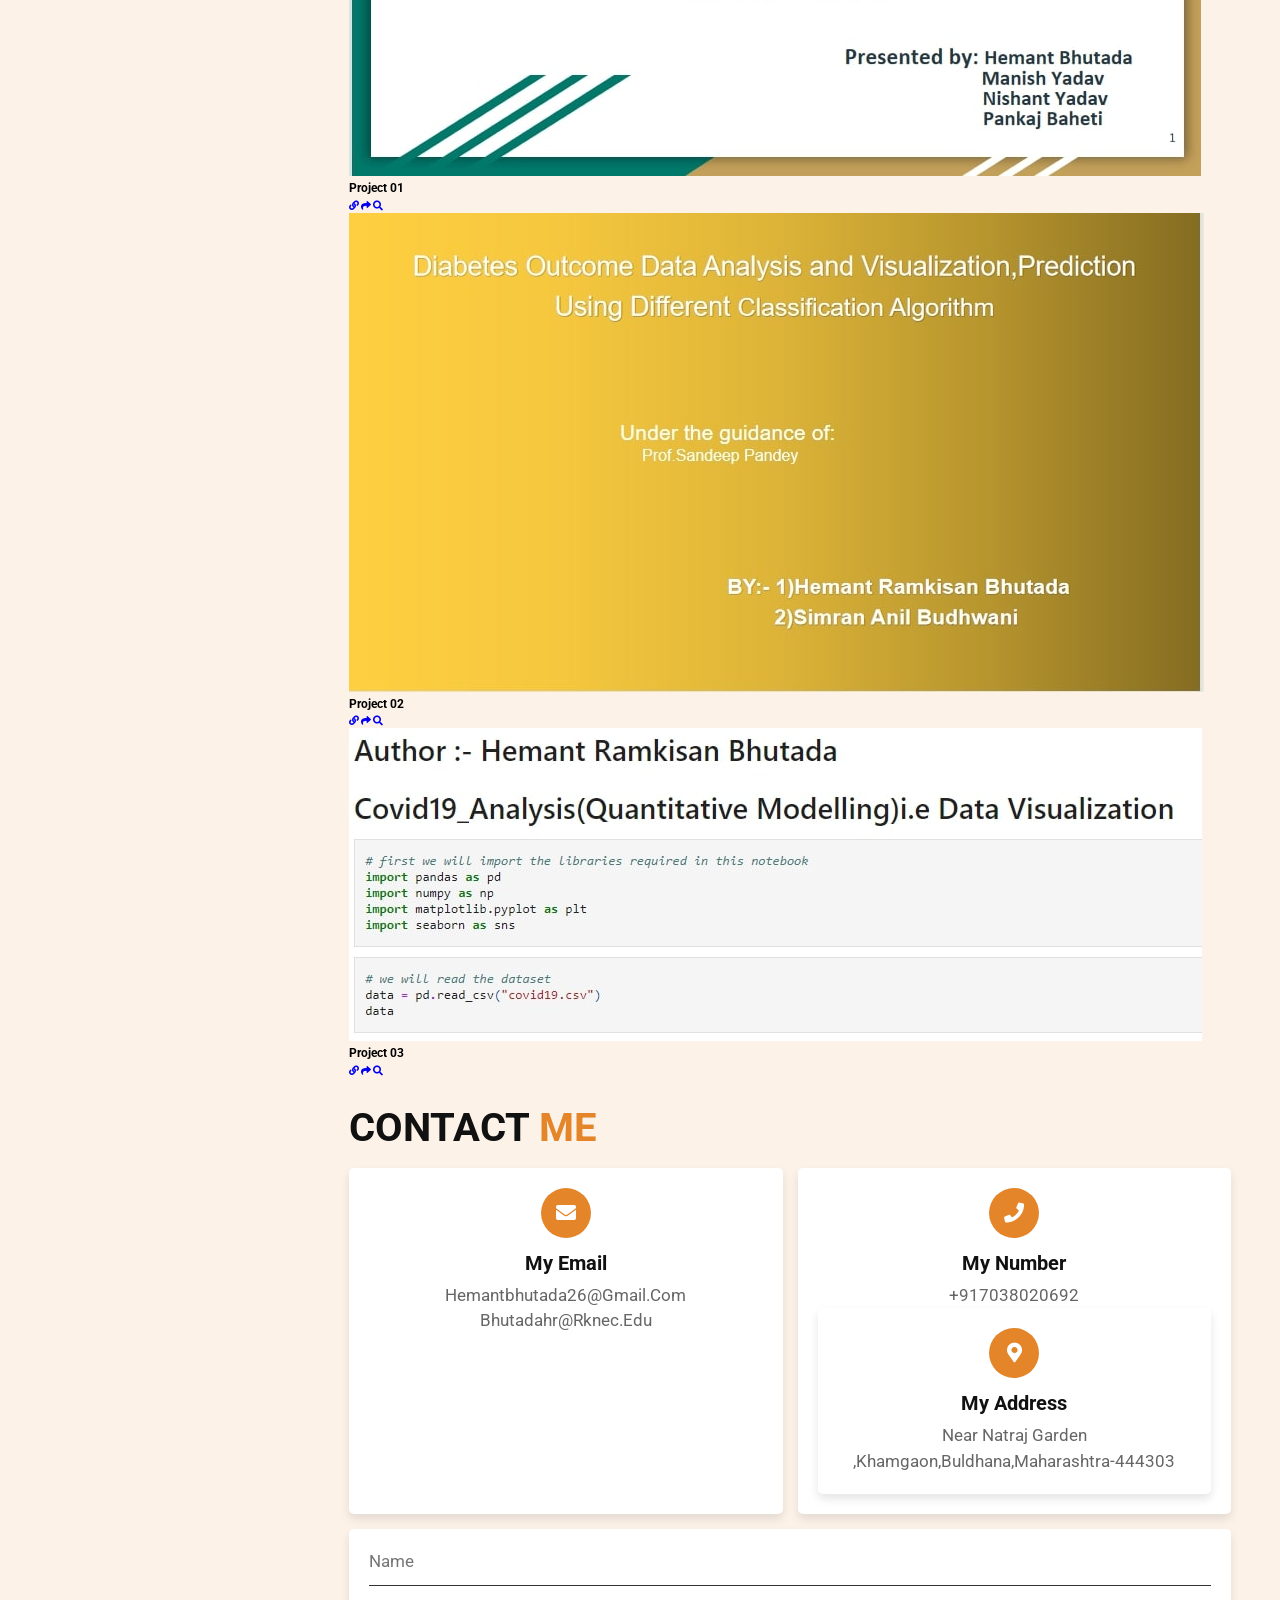
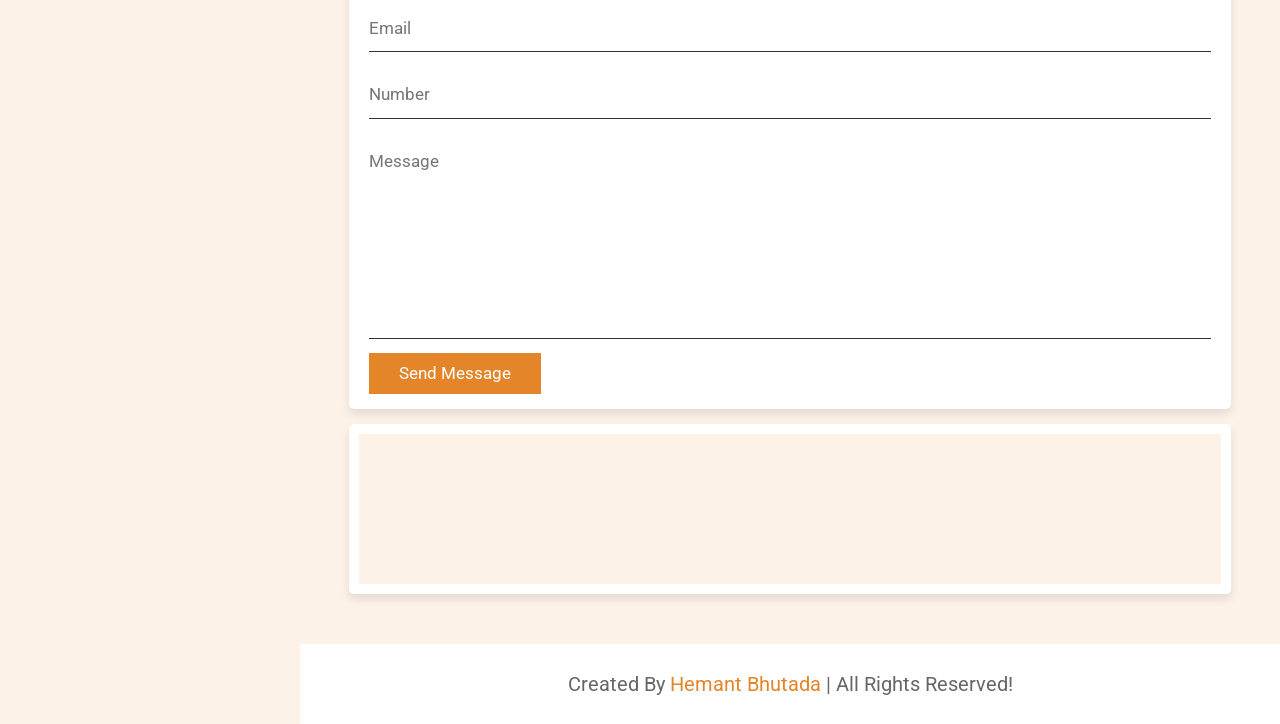
==== commit 1bde0ec0: "Update index.html" ====
--- a/index.html
+++ b/index.html
@@ -31,8 +31,8 @@
     <nav class="navbar">
         <a href="#home">home</a>
         <a href="#about">about</a>
-        <a href="#experience">Internship</a>
-        <a href="#portfolio">Project</a>
+        <a href="#internship">Internship</a>
+        <a href="#project">Project</a>
         <a href="#contact">contact</a>
     </nav>
 
@@ -157,7 +157,7 @@
 
 <!-- experience section starts  -->
 
-<section class="experience" id="experience">
+<section class="internship" id="internship">
 
     <h1 class="heading"> <span> my </span> internship </h1>
 
@@ -200,7 +200,7 @@
 
 <!-- portfolio section starts  -->
 
-<section class="portfolio" id="portfolio">
+<section class="project" id="project">
 
     <h1 class="heading"> <span> my </span> projects </h1>
 
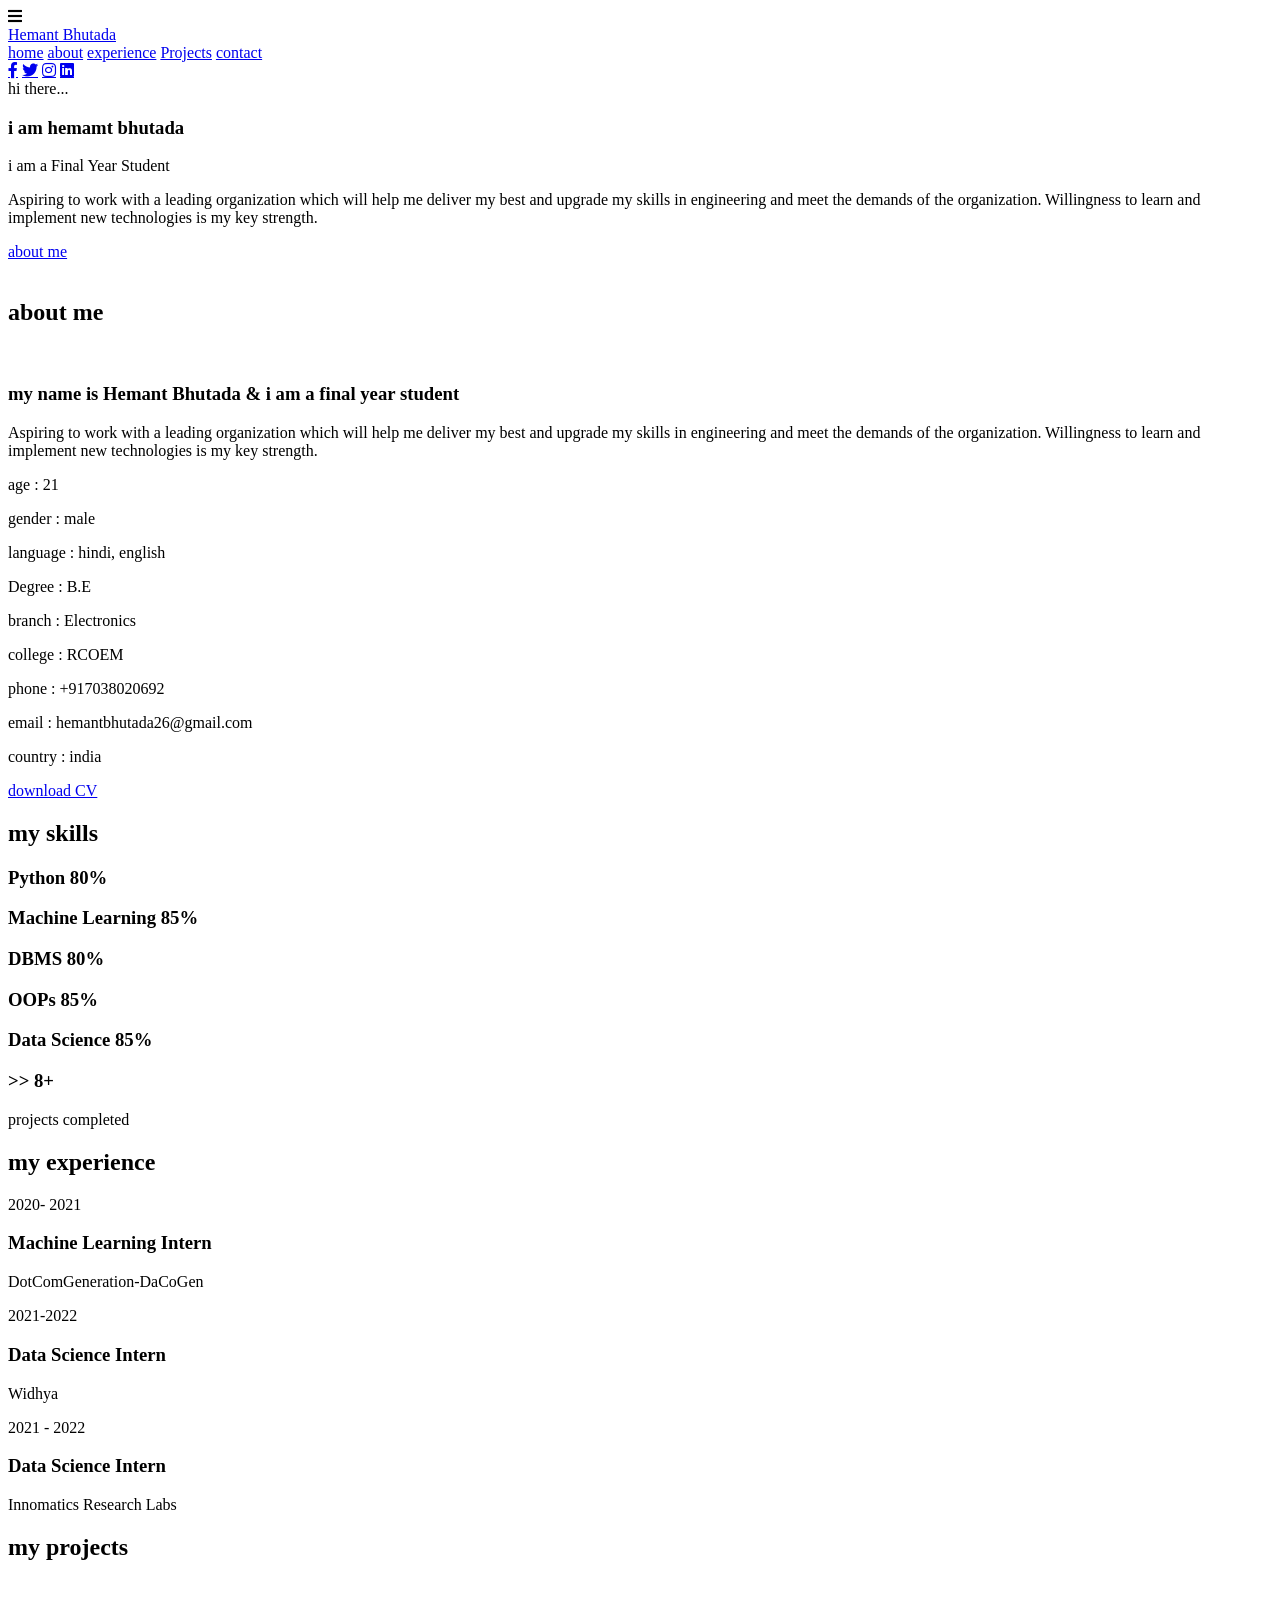
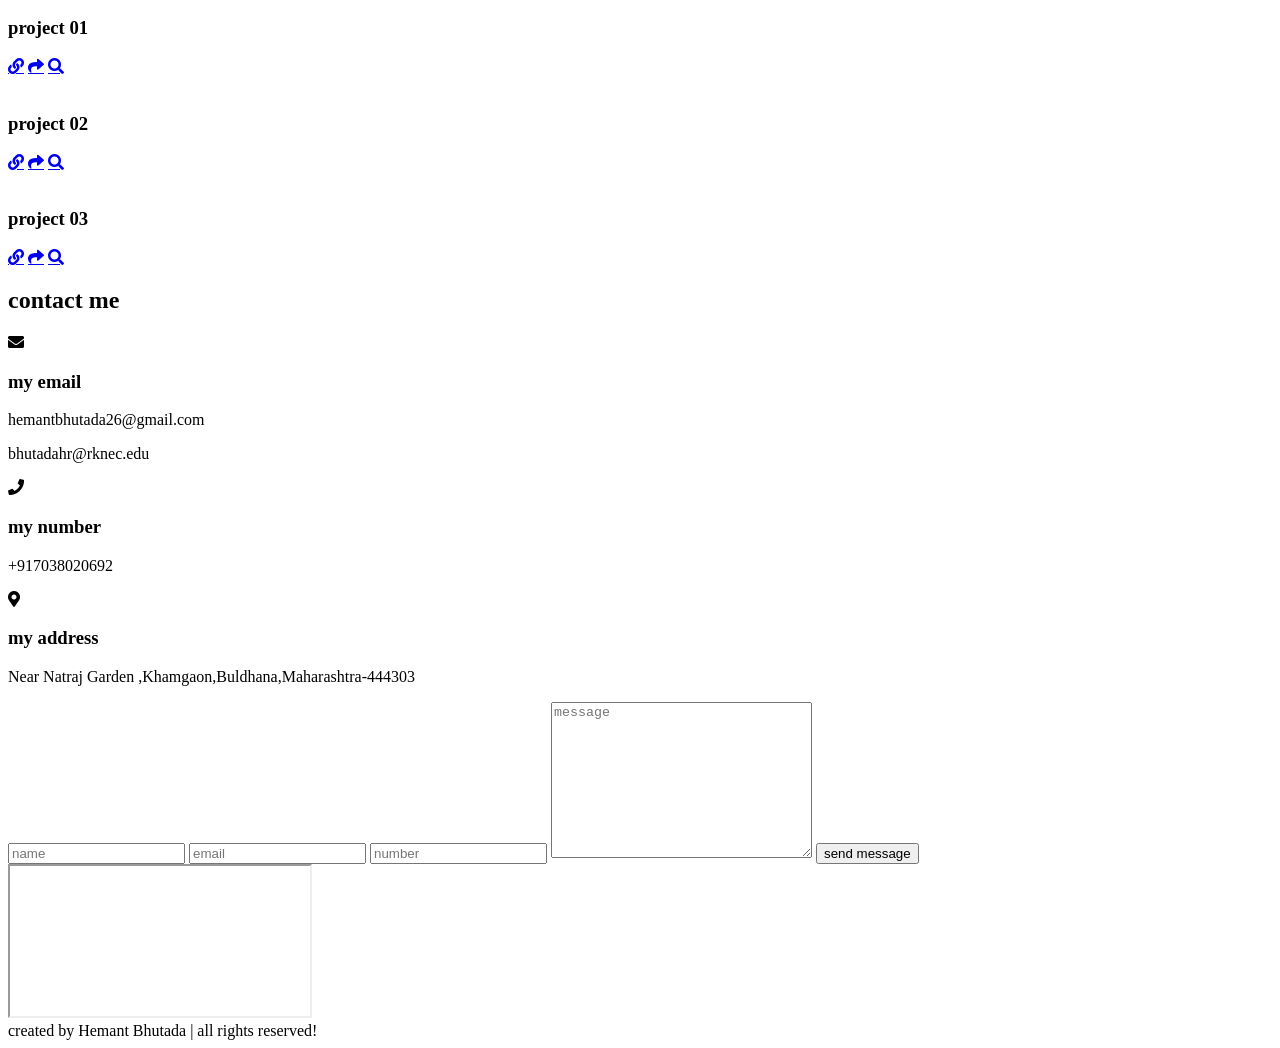
==== commit bd83d10d: "Add files via upload" ====
--- a/index.html
+++ b/index.html
@@ -1,327 +1,327 @@
-<!DOCTYPE html>
-<html lang="en">
-<head>
-    <meta charset="UTF-8">
-    <meta http-equiv="X-UA-Compatible" content="IE=edge">
-    <meta name="viewport" content="width=device-width, initial-scale=1.0">
-    <title>Hemant Bhutada Portfolio</title>
-
-    <!-- font awesome cdn link  -->
-    <link rel="stylesheet" href="https://cdnjs.cloudflare.com/ajax/libs/font-awesome/5.15.3/css/all.min.css">
-
-    <!-- custom css file link  -->
-    <link rel="stylesheet" href="style.css">
-
-</head>
-<body>
-
-<!-- custom cursors  -->
-<div class="cursor-1"></div>
-<div class="cursor-2"></div>
-
-
-<div id="menu-bars" class="fas fa-bars"></div>
-    
-<!-- header section starts  -->
-
-<header>
-
-    <a href="#" class="logo"> <span>Hemant</span> Bhutada </a>
-
-    <nav class="navbar">
-        <a href="#home">home</a>
-        <a href="#about">about</a>
-        <a href="#internship">Internship</a>
-        <a href="#project">Project</a>
-        <a href="#contact">contact</a>
-    </nav>
-
-    <div class="follow">
-        <a href="https://www.facebook.com/hemant.bhutada.39" class="fab fa-facebook-f"></a>
-        <a href="#" class="fab fa-twitter"></a>
-        <a href="#" class="fab fa-instagram"></a>
-        <a href="https://www.linkedin.com/in/hemant-bhutada-a04a931aa/" class="fab fa-linkedin"></a>
-    </div>
-
-</header>
-
-<!-- header section ends -->
-
-<!-- home section starts  -->
-
-<section class="home" id="home">
-
-    <div class="content">
-        <span class="hi"> hi there... </span>
-        <h3> i am <span> hemamt bhutada </span> </h3>
-        <p class="info"> i am a Final Year Student </p>
-        <p class="text"> Aspiring to work with a leading organization which will help me deliver my best and upgrade my skills in engineering and meet the demands of the organization. Willingness to learn and implement new technologies is my key strength.
-         </p>
-        <a href="#about" class="btn">about me</a>
-    </div>
-
-    <div class="image">
-        <img src="home-img.jpg" alt="">
-    </div>
-
-</section>
-
-<!-- home section ends -->
-
-<!-- about section starts  -->
-
-<section class="about" id="about">
-
-<h1 class="heading"> about <span> me </span> </h1>
-
-<div class="row-1">
-
-    <div class="image">
-        <img src="about-img.jpeg" alt="">
-    </div>
-
-    <div class="content">
-        <h3> my name is Hemant Bhutada & i am a final year student </h3>
-        <p>Aspiring to work with a leading organization which will help me deliver my best and upgrade my skills in engineering and meet the demands of the organization. Willingness to learn and implement new technologies is my key strength.</p>
-        <div class="box-container">
-            <div class="box">
-                <p> <span> age : </span> 21 </p>
-                <p> <span> gender : </span> male </p>
-                <p> <span> language : </span> hindi, english </p>
-                <p> <span> Degree : </span> B.E </p>
-                <p> <span> branch : </span> Electronics </p>
-                <p> <span> college : </span> RCOEM </p>
-            </div>
-            <div class="box">
-                
-                <p> <span> phone : </span> +917038020692 </p>
-                <p> <span> email : </span> hemantbhutada26@gmail.com </p>
-                <p> <span> country : </span> india </p>
-            </div>
-        </div>
-        <a href="https://drive.google.com/file/d/127o6SnBl--7680EFQmRWpBb_J84RhcNz/view?usp=sharing" class="btn">download CV</a>
-        
-    </div>
-
-</div>
-
-<h1 class="heading"> <span> my </span> skills </h1>
-
-<div class="row-2">
-
-    <div class="skills">
-        <div class="progress">
-            <h3> Python <span> 80% </span> </h3>
-            <div class="bar"> <span></span> </div>
-        </div>
-        <div class="progress">
-            <h3> Machine Learning <span> 85% </span> </h3>
-            <div class="bar"> <span></span> </div>
-        </div>
-        <div class="progress">
-            <h3> DBMS <span> 80% </span> </h3>
-            <div class="bar"> <span></span> </div>
-        </div>
-        <div class="progress">
-            <h3> OOPs <span> 85% </span> </h3>
-            <div class="bar"> <span></span> </div>
-        </div>
-        <div class="progress">
-            <h3> Data Science <span> 85% </span> </h3>
-            <div class="bar"> <span></span> </div>
-        </div>
-    </div>
-
-    <div class="box-container">
-
-        
-        <div class="box">
-            <h3> >> 8+ </h3>
-            <p>projects completed</p>
-        </div>
-        
-
-    </div>
-
-</div>
-
-</section>
-
-<!-- about section ends -->
-
-<!-- service section starts  -->
-
-
-
-<!-- service section ends -->
-
-<!-- experience section starts  -->
-
-<section class="internship" id="internship">
-
-    <h1 class="heading"> <span> my </span> internship </h1>
-
-    <div class="box-container">
-
-        <div class="box">
-            <div class="content">
-                <span> 2020- 2021 </span>
-                <h3>Machine Learning Intern</h3>
-                <p>DotComGeneration-DaCoGen             
-                </p>
-
-            </div>
-        </div>
-
-        <div class="box">
-            <div class="content">
-                <span> 2021-2022 </span>
-                <h3>Data Science Intern</h3>
-                <p> Widhya</p>
-            </div>
-        </div>
-
-        <div class="box">
-            <div class="content">
-                <span> 2021 - 2022 </span>
-                <h3>Data Science Intern</h3>
-                <p> Innomatics Research Labs</p>
-            </div>
-        </div>
-
-        
-        
-
-    </div>
-
-</section>
-
-<!-- experience section ends -->
-
-<!-- portfolio section starts  -->
-
-<section class="project" id="project">
-
-    <h1 class="heading"> <span> my </span> projects </h1>
-
-    <div class="box-container">
-
-        <div class="box">
-            <img src="img-1.jpg" alt="">
-            <h3> project 01 </h3>
-            <div class="icons">
-                <a href="https://github.com/h12222/Machine-Learning-Method-for-Water-Quality-Monitoring/blob/main/Water_Quality_Monitoring_System_(1).ipynb" class="fas fa-link"></a>
-                <a href="#" class="fas fa-share"></a>
-                <a href="https://github.com/h12222/Machine-Learning-Method-for-Water-Quality-Monitoring.git" class="fas fa-search"></a>
-            </div>
-        </div>
-
-        <div class="box">
-            <img src="img-2.jpg" alt="">
-            <h3> project 02 </h3>
-            <div class="icons">
-                <a href="https://github.com/h12222/Diabetes-Prediction-and-Data-Analysis-by-Using-Different-Classification-Algorithm-and-Data-Visualiza/blob/main/Diabetes%20Prediction%20and%20Data%20Analysis%20by%20Using%20Different%20Classification%20Algorithm%20and%20Data%20Visualization%20Projecr.ipynb" class="fas fa-link"></a>
-                <a href="#" class="fas fa-share"></a>
-                <a href="#" class="fas fa-search"></a>
-            </div>
-        </div>
-
-        <div class="box">
-            <img src="img-3.jpg" alt="">
-            <h3> project 03 </h3>
-            <div class="icons">
-                <a href="https://github.com/h12222/Covid19_Analysis_-Quantative_Modeling-/blob/main/Covid19_Analysis_(Quantative_Modeling).ipynb" class="fas fa-link"></a>
-                <a href="#" class="fas fa-share"></a>
-                <a href="#" class="fas fa-search"></a>
-            </div>
-        </div>
-
-        
-
-    </div>
-
-</section>
-
-<!-- portfolio section ends -->
-
-<!-- contact section starts  -->
-
-<section class="contact" id="contact">
-
-    <h1 class="heading"> contact <span> me </span> </h1>
-
-    <div class="icons-container">
-
-        <div class="icons">
-            <i class="fas fa-envelope"></i>
-            <h3>my email</h3>
-            <p>hemantbhutada26@gmail.com</p>
-            <p>bhutadahr@rknec.edu</p>
-        </div>
-
-        <div class="icons">
-            <i class="fas fa-phone"></i>
-            <h3>my number</h3>
-            <p>+917038020692</p>
-            
-
-        <div class="icons">
-            <i class="fas fa-map-marker-alt"></i>
-            <h3>my address</h3>
-            <p>Near Natraj Garden ,Khamgaon,Buldhana,Maharashtra-444303</p>
-        </div>
-
-    </div>
-
-    <div class="row">
-
-        <form action="">
-
-            <input type="text" placeholder="name" class="box">
-            <input type="email" placeholder="email" class="box">
-            <input type="number" placeholder="number" class="box">
-
-            <textarea name="" placeholder="message" id="" cols="30" rows="10"></textarea>
-
-            <input type="submit" class="btn" value="send message">
-
-        </form>
-
-        <iframe class="map" src="https://www.google.com/maps/@20.706209,76.5602057,15z/data=!3m1!4b1!4m5!7m4!1m2!1s104165912656332373489!2sChZicHRqQjJiN2NkWFVzblBqbkZTT2dREggHBdD56PFaAw%3D%3D!2e2?hl=en" allowfullscreen="" loading="lazy"></iframe>
-
-    </div>
-
-
-</section>
-
-<!-- contact section ends -->
-
-<!-- footer section  -->
-<footer class="footer"> created by <span> Hemant Bhutada </span> | all rights reserved! </footer>
-
-
-
-
-
-
-
-
-
-
-
-
-
-
-
-
-
-
-
-
-
-
-<!-- custom js file link  -->
-<script src="script.js"></script>
-
-</body>
-</html>
+<!DOCTYPE html>
+<html lang="en">
+<head>
+    <meta charset="UTF-8">
+    <meta http-equiv="X-UA-Compatible" content="IE=edge">
+    <meta name="viewport" content="width=device-width, initial-scale=1.0">
+    <title>Hemant Bhutada Portfolio</title>
+
+    <!-- font awesome cdn link  -->
+    <link rel="stylesheet" href="https://cdnjs.cloudflare.com/ajax/libs/font-awesome/5.15.3/css/all.min.css">
+
+    <!-- custom css file link  -->
+    <link rel="stylesheet" href="css/style.css">
+
+</head>
+<body>
+
+<!-- custom cursors  -->
+<div class="cursor-1"></div>
+<div class="cursor-2"></div>
+
+
+<div id="menu-bars" class="fas fa-bars"></div>
+    
+<!-- header section starts  -->
+
+<header>
+
+    <a href="#" class="logo"> <span>Hemant</span> Bhutada </a>
+
+    <nav class="navbar">
+        <a href="#home">home</a>
+        <a href="#about">about</a>
+        <a href="#experience">experience</a>
+        <a href="#portfolio">Projects</a>
+        <a href="#contact">contact</a>
+    </nav>
+
+    <div class="follow">
+        <a href="https://www.facebook.com/hemant.bhutada.39" class="fab fa-facebook-f"></a>
+        <a href="#" class="fab fa-twitter"></a>
+        <a href="#" class="fab fa-instagram"></a>
+        <a href="https://www.linkedin.com/in/hemant-bhutada-a04a931aa/" class="fab fa-linkedin"></a>
+    </div>
+
+</header>
+
+<!-- header section ends -->
+
+<!-- home section starts  -->
+
+<section class="home" id="home">
+
+    <div class="content">
+        <span class="hi"> hi there... </span>
+        <h3> i am <span> hemamt bhutada </span> </h3>
+        <p class="info"> i am a Final Year Student </p>
+        <p class="text"> Aspiring to work with a leading organization which will help me deliver my best and upgrade my skills in engineering and meet the demands of the organization. Willingness to learn and implement new technologies is my key strength.
+         </p>
+        <a href="#about" class="btn">about me</a>
+    </div>
+
+    <div class="image">
+        <img src="images/home-img.jpg" alt="">
+    </div>
+
+</section>
+
+<!-- home section ends -->
+
+<!-- about section starts  -->
+
+<section class="about" id="about">
+
+<h1 class="heading"> about <span> me </span> </h1>
+
+<div class="row-1">
+
+    <div class="image">
+        <img src="images/about-img.jpeg" alt="">
+    </div>
+
+    <div class="content">
+        <h3> my name is Hemant Bhutada & i am a final year student </h3>
+        <p>Aspiring to work with a leading organization which will help me deliver my best and upgrade my skills in engineering and meet the demands of the organization. Willingness to learn and implement new technologies is my key strength.</p>
+        <div class="box-container">
+            <div class="box">
+                <p> <span> age : </span> 21 </p>
+                <p> <span> gender : </span> male </p>
+                <p> <span> language : </span> hindi, english </p>
+                <p> <span> Degree : </span> B.E </p>
+                <p> <span> branch : </span> Electronics </p>
+                <p> <span> college : </span> RCOEM </p>
+            </div>
+            <div class="box">
+                
+                <p> <span> phone : </span> +917038020692 </p>
+                <p> <span> email : </span> hemantbhutada26@gmail.com </p>
+                <p> <span> country : </span> india </p>
+            </div>
+        </div>
+        <a href="https://drive.google.com/file/d/127o6SnBl--7680EFQmRWpBb_J84RhcNz/view?usp=sharing" class="btn">download CV</a>
+        
+    </div>
+
+</div>
+
+<h1 class="heading"> <span> my </span> skills </h1>
+
+<div class="row-2">
+
+    <div class="skills">
+        <div class="progress">
+            <h3> Python <span> 80% </span> </h3>
+            <div class="bar"> <span></span> </div>
+        </div>
+        <div class="progress">
+            <h3> Machine Learning <span> 85% </span> </h3>
+            <div class="bar"> <span></span> </div>
+        </div>
+        <div class="progress">
+            <h3> DBMS <span> 80% </span> </h3>
+            <div class="bar"> <span></span> </div>
+        </div>
+        <div class="progress">
+            <h3> OOPs <span> 85% </span> </h3>
+            <div class="bar"> <span></span> </div>
+        </div>
+        <div class="progress">
+            <h3> Data Science <span> 85% </span> </h3>
+            <div class="bar"> <span></span> </div>
+        </div>
+    </div>
+
+    <div class="box-container">
+
+        
+        <div class="box">
+            <h3> >> 8+ </h3>
+            <p>projects completed</p>
+        </div>
+        
+
+    </div>
+
+</div>
+
+</section>
+
+<!-- about section ends -->
+
+<!-- service section starts  -->
+
+
+
+<!-- service section ends -->
+
+<!-- experience section starts  -->
+
+<section class="experience" id="experience">
+
+    <h1 class="heading"> <span> my </span> experience </h1>
+
+    <div class="box-container">
+
+        <div class="box">
+            <div class="content">
+                <span> 2020- 2021 </span>
+                <h3>Machine Learning Intern</h3>
+                <p>DotComGeneration-DaCoGen             
+                </p>
+
+            </div>
+        </div>
+
+        <div class="box">
+            <div class="content">
+                <span> 2021-2022 </span>
+                <h3>Data Science Intern</h3>
+                <p> Widhya</p>
+            </div>
+        </div>
+
+        <div class="box">
+            <div class="content">
+                <span> 2021 - 2022 </span>
+                <h3>Data Science Intern</h3>
+                <p> Innomatics Research Labs</p>
+            </div>
+        </div>
+
+        
+        
+
+    </div>
+
+</section>
+
+<!-- experience section ends -->
+
+<!-- portfolio section starts  -->
+
+<section class="portfolio" id="portfolio">
+
+    <h1 class="heading"> <span> my </span> projects </h1>
+
+    <div class="box-container">
+
+        <div class="box">
+            <img src="images/img-1.png" alt="">
+            <h3> project 01 </h3>
+            <div class="icons">
+                <a href="https://github.com/h12222/Machine-Learning-Method-for-Water-Quality-Monitoring/blob/main/Water_Quality_Monitoring_System_(1).ipynb" class="fas fa-link"></a>
+                <a href="#" class="fas fa-share"></a>
+                <a href="https://github.com/h12222/Machine-Learning-Method-for-Water-Quality-Monitoring.git" class="fas fa-search"></a>
+            </div>
+        </div>
+
+        <div class="box">
+            <img src="images/img-2.png" alt="">
+            <h3> project 02 </h3>
+            <div class="icons">
+                <a href="https://github.com/h12222/Diabetes-Prediction-and-Data-Analysis-by-Using-Different-Classification-Algorithm-and-Data-Visualiza/blob/main/Diabetes%20Prediction%20and%20Data%20Analysis%20by%20Using%20Different%20Classification%20Algorithm%20and%20Data%20Visualization%20Projecr.ipynb" class="fas fa-link"></a>
+                <a href="#" class="fas fa-share"></a>
+                <a href="#" class="fas fa-search"></a>
+            </div>
+        </div>
+
+        <div class="box">
+            <img src="images/img-3.png" alt="">
+            <h3> project 03 </h3>
+            <div class="icons">
+                <a href="https://github.com/h12222/Covid19_Analysis_-Quantative_Modeling-/blob/main/Covid19_Analysis_(Quantative_Modeling).ipynb" class="fas fa-link"></a>
+                <a href="#" class="fas fa-share"></a>
+                <a href="#" class="fas fa-search"></a>
+            </div>
+        </div>
+
+        
+
+    </div>
+
+</section>
+
+<!-- portfolio section ends -->
+
+<!-- contact section starts  -->
+
+<section class="contact" id="contact">
+
+    <h1 class="heading"> contact <span> me </span> </h1>
+
+    <div class="icons-container">
+
+        <div class="icons">
+            <i class="fas fa-envelope"></i>
+            <h3>my email</h3>
+            <p>hemantbhutada26@gmail.com</p>
+            <p>bhutadahr@rknec.edu</p>
+        </div>
+
+        <div class="icons">
+            <i class="fas fa-phone"></i>
+            <h3>my number</h3>
+            <p>+917038020692</p>
+            
+
+        <div class="icons">
+            <i class="fas fa-map-marker-alt"></i>
+            <h3>my address</h3>
+            <p>Near Natraj Garden ,Khamgaon,Buldhana,Maharashtra-444303</p>
+        </div>
+
+    </div>
+
+    <div class="row">
+
+        <form action="">
+
+            <input type="text" placeholder="name" class="box">
+            <input type="email" placeholder="email" class="box">
+            <input type="number" placeholder="number" class="box">
+
+            <textarea name="" placeholder="message" id="" cols="30" rows="10"></textarea>
+
+            <input type="submit" class="btn" value="send message">
+
+        </form>
+
+        <iframe class="map" src="https://www.google.com/maps/@20.706209,76.5602057,15z/data=!3m1!4b1!4m5!7m4!1m2!1s104165912656332373489!2sChZicHRqQjJiN2NkWFVzblBqbkZTT2dREggHBdD56PFaAw%3D%3D!2e2?hl=en" allowfullscreen="" loading="lazy"></iframe>
+
+    </div>
+
+
+</section>
+
+<!-- contact section ends -->
+
+<!-- footer section  -->
+<footer class="footer"> created by <span> Hemant Bhutada </span> | all rights reserved! </footer>
+
+
+
+
+
+
+
+
+
+
+
+
+
+
+
+
+
+
+
+
+
+
+<!-- custom js file link  -->
+<script src="js/script.js"></script>
+
+</body>
+</html>
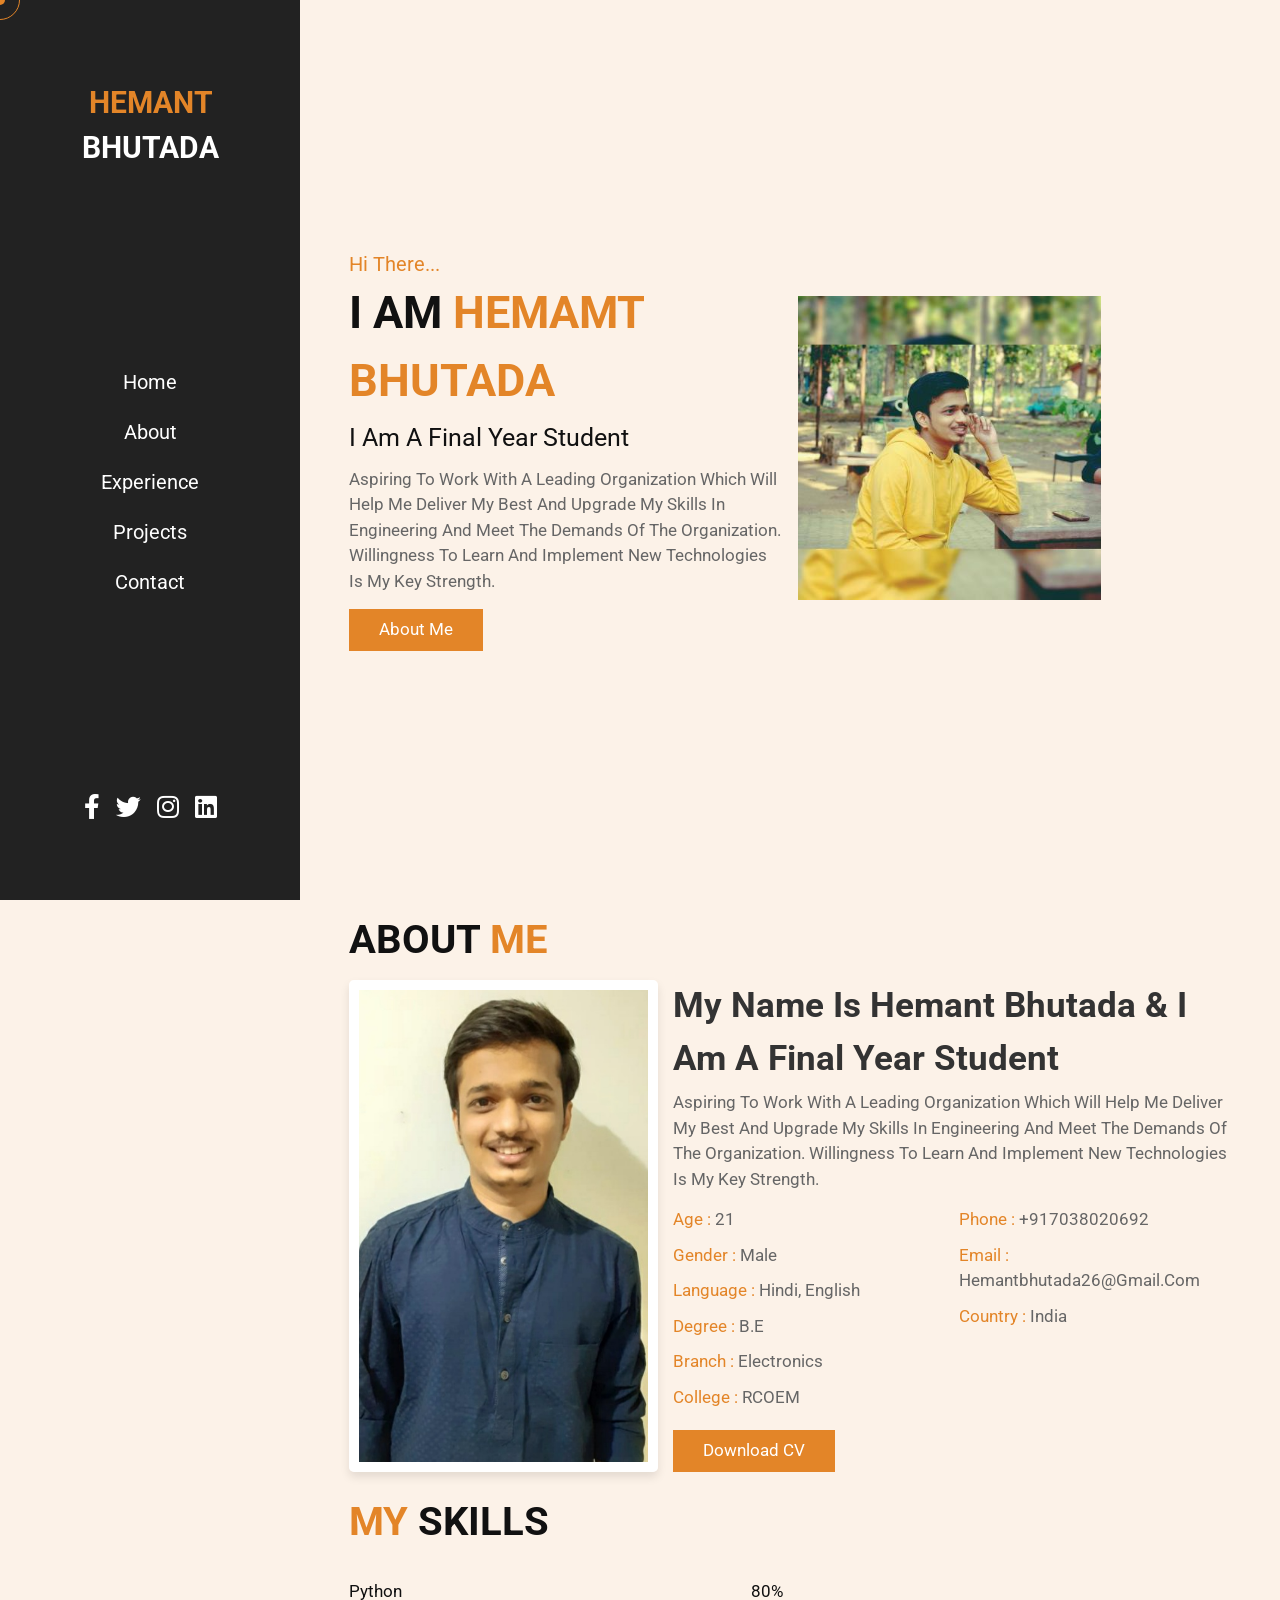
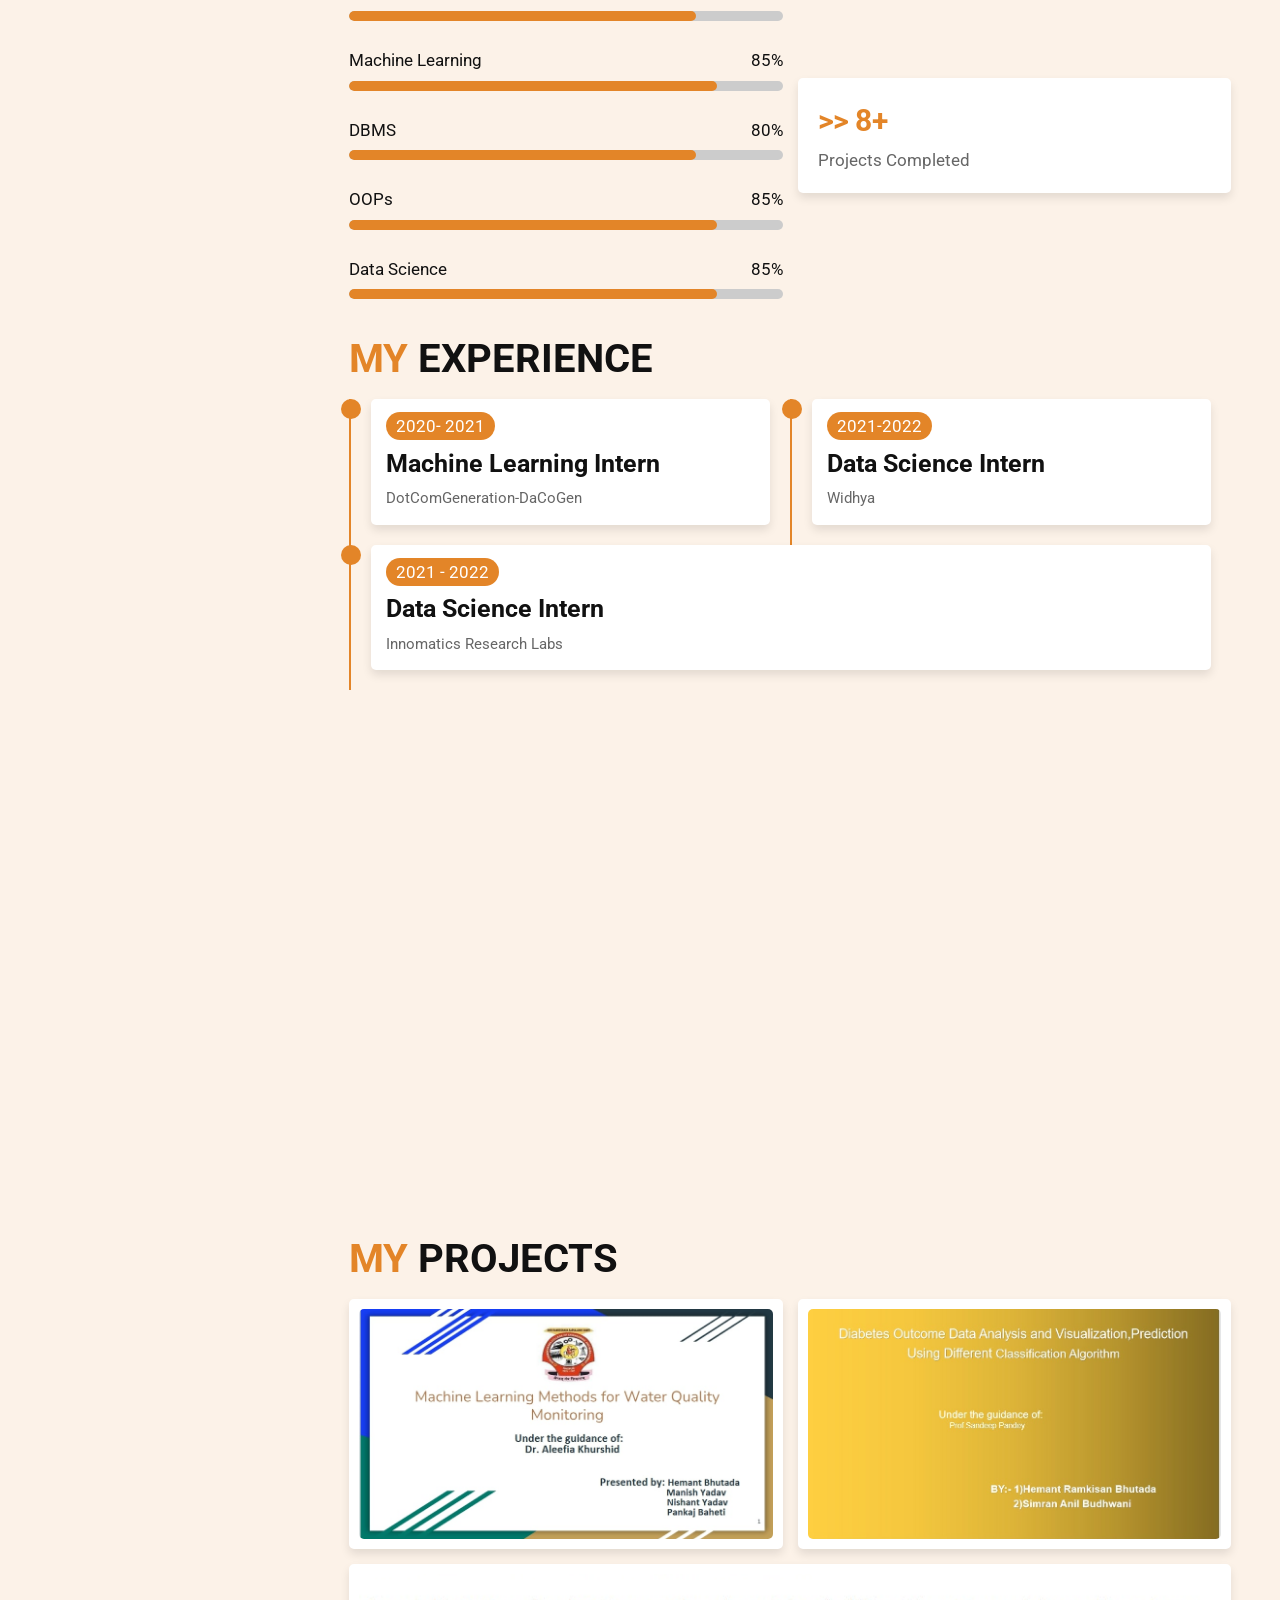
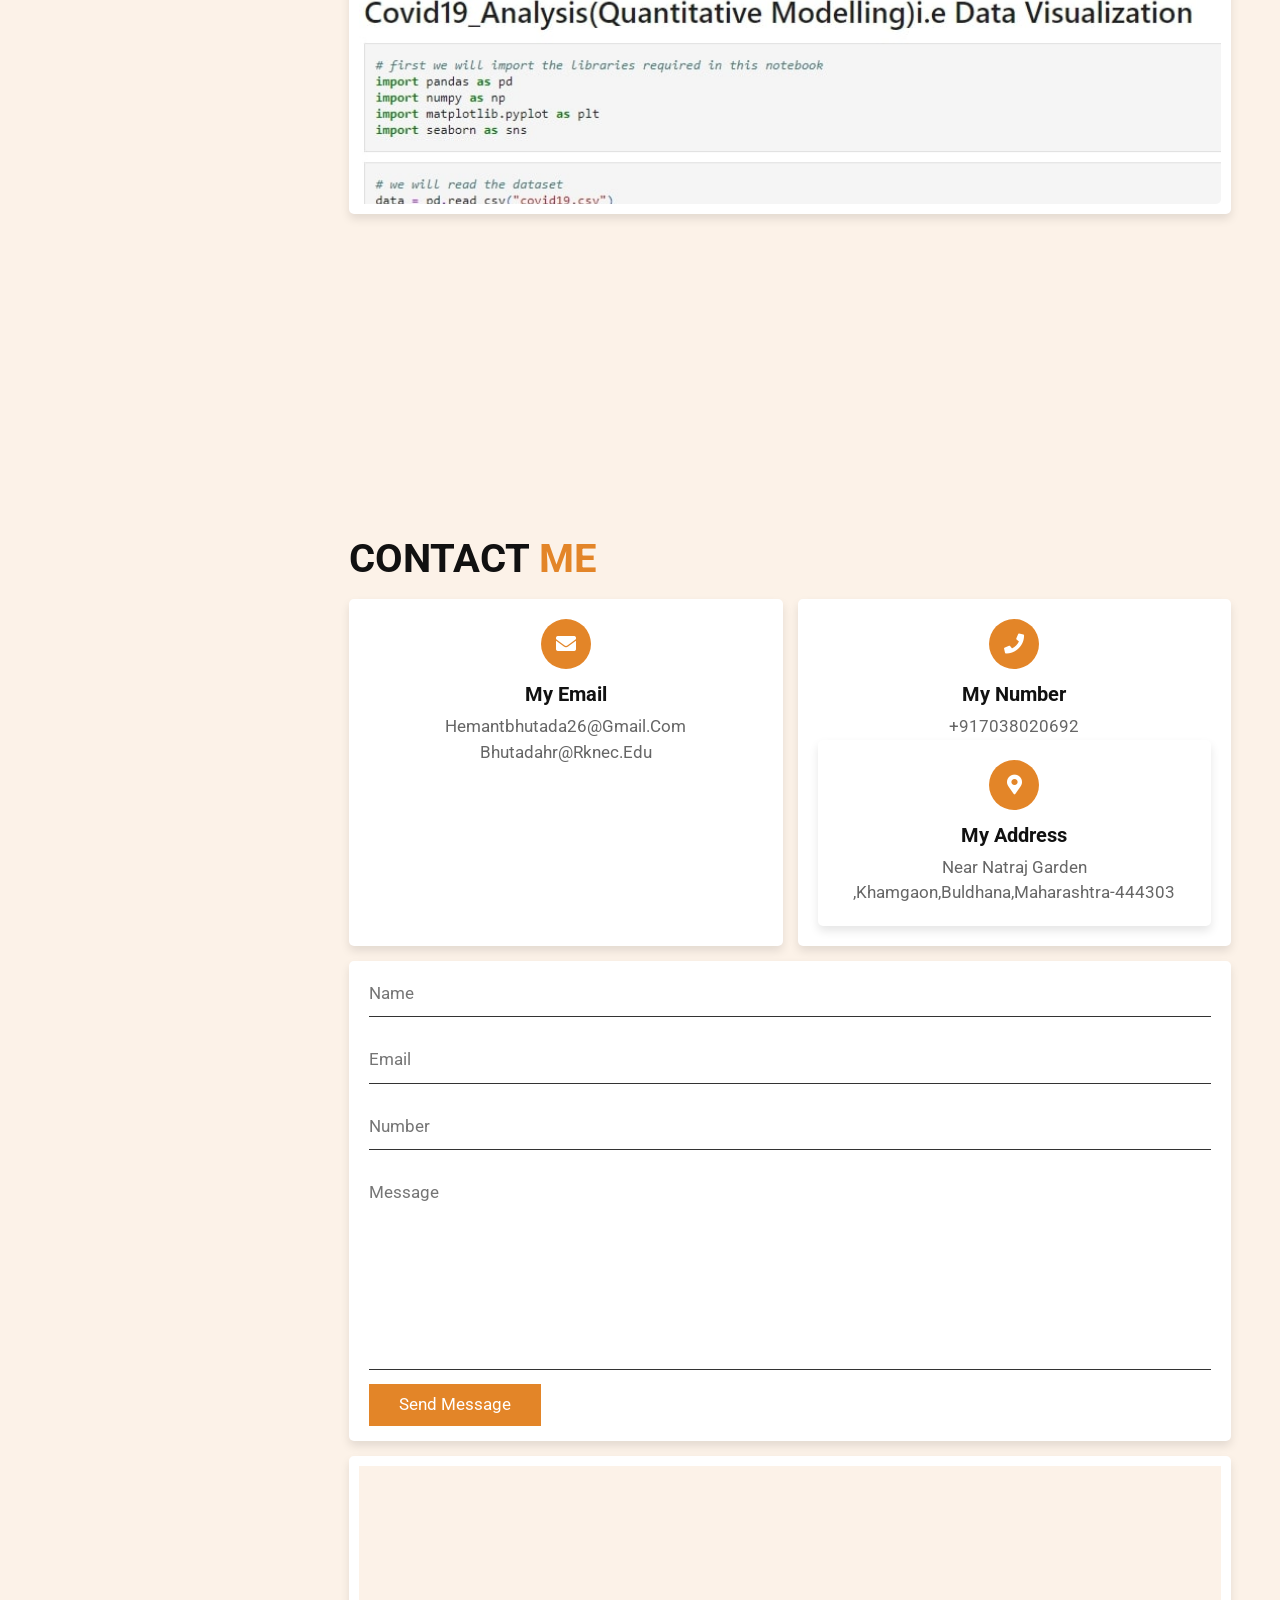
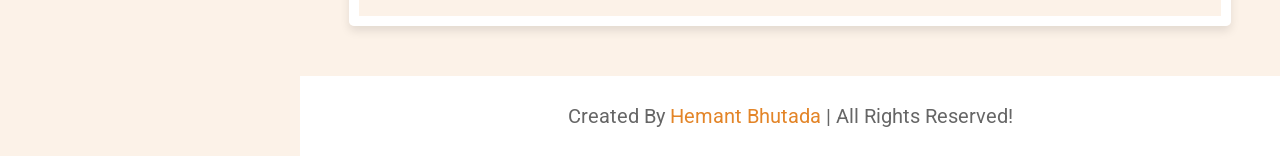
==== commit a592a64b: "Update index.html" ====
--- a/index.html
+++ b/index.html
@@ -10,7 +10,7 @@
     <link rel="stylesheet" href="https://cdnjs.cloudflare.com/ajax/libs/font-awesome/5.15.3/css/all.min.css">
 
     <!-- custom css file link  -->
-    <link rel="stylesheet" href="css/style.css">
+    <link rel="stylesheet" href="style.css">
 
 </head>
 <body>
@@ -61,7 +61,7 @@
     </div>
 
     <div class="image">
-        <img src="images/home-img.jpg" alt="">
+        <img src="home-img.jpg" alt="">
     </div>
 
 </section>
@@ -77,7 +77,7 @@
 <div class="row-1">
 
     <div class="image">
-        <img src="images/about-img.jpeg" alt="">
+        <img src="about-img.jpeg" alt="">
     </div>
 
     <div class="content">
@@ -207,7 +207,7 @@
     <div class="box-container">
 
         <div class="box">
-            <img src="images/img-1.png" alt="">
+            <img src="img-1.jpg" alt="">
             <h3> project 01 </h3>
             <div class="icons">
                 <a href="https://github.com/h12222/Machine-Learning-Method-for-Water-Quality-Monitoring/blob/main/Water_Quality_Monitoring_System_(1).ipynb" class="fas fa-link"></a>
@@ -217,7 +217,7 @@
         </div>
 
         <div class="box">
-            <img src="images/img-2.png" alt="">
+            <img src="img-2.jpg" alt="">
             <h3> project 02 </h3>
             <div class="icons">
                 <a href="https://github.com/h12222/Diabetes-Prediction-and-Data-Analysis-by-Using-Different-Classification-Algorithm-and-Data-Visualiza/blob/main/Diabetes%20Prediction%20and%20Data%20Analysis%20by%20Using%20Different%20Classification%20Algorithm%20and%20Data%20Visualization%20Projecr.ipynb" class="fas fa-link"></a>
@@ -227,7 +227,7 @@
         </div>
 
         <div class="box">
-            <img src="images/img-3.png" alt="">
+            <img src="img-3.jpg" alt="">
             <h3> project 03 </h3>
             <div class="icons">
                 <a href="https://github.com/h12222/Covid19_Analysis_-Quantative_Modeling-/blob/main/Covid19_Analysis_(Quantative_Modeling).ipynb" class="fas fa-link"></a>
@@ -321,7 +321,7 @@
 
 
 <!-- custom js file link  -->
-<script src="js/script.js"></script>
+<script src="script.js"></script>
 
 </body>
-</html>+</html>
--- a/style.css
+++ b/style.css
@@ -0,0 +1,651 @@
+@import url('https://fonts.googleapis.com/css2?family=Roboto:wght@100;300;400;500;700&display=swap');
+
+:root{
+    --main-color:#e38528;
+}
+
+*{
+    font-family: 'Roboto', sans-serif;
+    margin:0; padding:0;
+    box-sizing: border-box;
+    outline: none; border:none;
+    text-decoration: none;
+    text-transform: capitalize;
+    transition: all .2s linear;
+    line-height: 1.5;
+}
+
+html{
+    font-size: 62.5%;
+    overflow-x: hidden;
+    scroll-behavior: smooth;
+}
+
+body{
+    background: #fcf2e8;
+    padding-left: 30rem;
+}
+
+section{
+    padding:1rem 5%;
+    min-height: 100vh;
+}
+
+.heading{
+    font-size: 4rem;
+    padding-bottom: 1rem;
+    color:#111;
+    text-transform: uppercase;
+}
+
+.heading span{
+    color:var(--main-color);
+    text-transform: uppercase;
+}
+
+.btn{
+    display: inline-block;
+    margin-top: 1rem;
+    padding:.8rem 3rem;
+    background:var(--main-color);
+    color:#fff;
+    cursor: pointer;
+    font-size: 1.7rem;
+}
+
+.btn:hover{
+    background:#111;
+    letter-spacing: .2rem;
+}
+
+header{
+    position: fixed;
+    top:0; left:0; bottom:0;
+    background:#222;
+    display: flex;
+    align-items: center;
+    justify-content: space-between;
+    z-index: 1000;
+    flex-flow: column;
+    padding:8rem 2rem;
+    width:30rem;
+    text-align: center;
+}
+
+header .logo{
+    text-transform: uppercase;
+    color:#fff;
+    font-size: 3rem;
+    font-weight: bolder;
+}
+
+header .logo span{
+    text-transform: uppercase;
+    color:var(--main-color);
+}
+
+header .navbar a{
+    display: block;
+    font-size: 2rem;
+    color:#fff;
+    margin:2rem 0;
+}
+
+header .navbar a:hover{
+    letter-spacing: .2rem;
+    color:var(--main-color);
+}
+
+header .follow a{
+    font-size: 2.5rem;
+    color:#fff;
+    margin:0 .7rem;
+}
+
+header .follow a:hover{
+    color:var(--main-color);
+}
+
+#menu-bars{
+    position: fixed;
+    top:1rem; right: 1rem;
+    z-index: 10000;
+    background:var(--main-color);
+    color:#fff;
+    border-radius: .5rem;
+    padding:1rem 1.5rem;
+    font-size: 3rem;
+    cursor:pointer;
+    display: none;
+}
+
+.cursor-1{
+    position: absolute;
+    top:0; left:0;
+    height:1rem; width:1rem;
+    background: var(--main-color);
+    pointer-events: none;
+    transform: translate(-50%, -50%);
+    border-radius: 50%;
+    z-index: 10000;
+}
+
+.cursor-1.active{
+    height:7rem;
+    width:7rem;
+    opacity: .3;
+}
+
+.cursor-2{
+    position: absolute;
+    top:0; left:0;
+    height:4rem; width:4rem;
+    border:.1rem solid var(--main-color);
+    pointer-events: none;
+    transform: translate(-50%, -50%);
+    border-radius: 50%;
+    z-index: 10000;
+    transition: .3s linear;
+}
+
+.cursor-2.active{
+    display: none;
+}
+
+.home{
+    display: flex;
+    align-items: center;
+    flex-wrap: wrap;
+    gap:1.5rem;
+}
+
+.home .image{
+    flex:1 1 40rem;
+}
+
+.home .image img{
+    width:70%;
+}
+
+.home .content{
+    flex:1 1 40rem;
+}
+
+.home .content .hi{
+    font-size: 2rem;
+    color:var(--main-color);
+}
+
+.home .content h3{
+    font-size: 4.5rem;
+    color:#111;
+    text-transform: uppercase;
+}
+
+.home .content h3 span{
+    color:var(--main-color);
+    text-transform: uppercase;
+}
+
+.home .content .info{
+    font-size: 2.5rem;
+    color:#111;
+    padding:.5rem 0;
+}
+
+.home .content .text{
+    font-size: 1.7rem;
+    color:#666;
+    padding:.5rem 0;
+}
+
+.about .row-1{
+    display: flex;
+    flex-wrap: wrap;
+    gap:1.5rem;
+    padding-bottom: 2rem;
+}
+
+.about .row-1 .image{
+    flex:1 1 25rem;
+}
+
+.about .row-1 .image img{
+    height: 100%;
+    width:100%;
+    object-fit: cover;
+    border:1rem solid #fff;
+    border-radius: .5rem;
+    box-shadow: 0 .5rem 1rem rgba(0,0,0,.1);
+}
+
+.about .row-1 .content{
+    flex:1 1 50rem;
+}
+
+.about .row-1 .content h3{
+    color:#333;
+    font-size: 3.5rem;
+}
+
+.about .row-1 .content p{
+    color:#666;
+    font-size: 1.7rem;
+    padding:.5rem 0;
+}
+
+.about .row-1 .content .box-container{
+    display: flex;
+    flex-wrap: wrap;
+    gap:1.5rem;
+    padding: 0.5rem 0;
+}
+
+.about .row-1 .content .box-container .box{
+    flex:1 1 20rem;
+}
+
+.about .row-1 .content .box-container .box span{
+    color:var(--main-color);
+}
+
+.about .row-2{
+    display: flex;
+    flex-wrap: wrap;
+    gap:1.5rem;
+    align-items: center;
+}
+
+.about .row-2 .skills{
+    flex:1 1 40rem;
+}
+
+.about .row-2 .skills .progress{
+    padding:1rem 0;
+}
+
+.about .row-2 .skills .progress h3{
+    display: flex;
+    justify-content: space-between;
+    padding:.7rem 0;
+    font-size: 1.7rem;
+    color:#111;
+    font-weight: 400;
+}
+
+.about .row-2 .skills .progress .bar{
+    width:100%;
+    background:#ccc;
+    overflow:hidden;
+    height:1rem;
+    border-radius: 50rem;
+}
+
+.about .row-2 .skills .progress .bar span{
+    display:block;
+    height:100%;
+    background:var(--main-color);
+    border-radius: 50rem;
+}
+
+.about .row-2 .skills .progress:nth-child(1) .bar span{
+    width:80%;
+}
+
+.about .row-2 .skills .progress:nth-child(2) .bar span{
+    width:85%;
+}
+
+.about .row-2 .skills .progress:nth-child(3) .bar span{
+    width:80%;
+}
+
+.about .row-2 .skills .progress:nth-child(4) .bar span{
+    width:85%;
+}
+
+.about .row-2 .skills .progress:nth-child(5) .bar span{
+    width:85%;
+}
+
+.about .row-2 .box-container{
+    flex:1 1 40rem;
+    display: flex;
+    flex-wrap: wrap;
+    gap:1.5rem;
+}
+
+.about .row-2 .box-container .box{
+    flex:1 1 15rem;
+    background:#fff;
+    padding:2rem;
+    border-radius: .5rem;
+    box-shadow: 0 .5rem 1rem rgba(0,0,0,.1);
+}
+
+.about .row-2 .box-container .box h3{
+    color:var(--main-color);
+    font-size: 3rem;
+}
+
+.about .row-2 .box-container .box p{
+    color:#666;
+    font-size: 1.7rem;
+    padding-top: .5rem;
+}
+
+.service .box-container{
+    display: flex;
+    flex-wrap: wrap;
+    gap:1.5rem;
+}
+
+.service .box-container .box{
+    flex:1 1 30rem;
+    text-align: center;
+    padding:2rem;
+    background:#fff;
+    border-radius: .5rem;
+    box-shadow:0 .5rem 1rem rgba(0,0,0,.1);
+}
+
+.service .box-container .box i{
+    height:6rem;
+    width:6rem;
+    line-height: 6rem;
+    font-size: 2.5rem;
+    color:#fff;
+    background:var(--main-color);
+    border-radius: 50%;
+}
+
+.service .box-container .box h3{
+    color:#444;
+    font-size: 2.2rem;
+    padding-top: 1rem;
+}
+
+.service .box-container .box p{
+    color:#666;
+    font-size: 1.7rem;
+    padding-top: .5rem;
+}
+
+.experience .box-container{
+    display: flex;
+    flex-wrap: wrap;
+}
+
+.experience .box-container .box{
+    position: relative;
+    flex:1 1 33rem;
+    border-left: .2rem solid var(--main-color);
+    padding-left: 2rem;
+    padding-right: 2rem;
+    padding-bottom: 2rem;    
+}
+
+.experience .box-container .box::before{
+    content: '';
+    position: absolute;
+    top:0; left:-1rem;
+    height:2rem;
+    width:2rem;
+    border-radius: 50%;
+    background:var(--main-color);
+}
+
+.experience .box-container .box .content{
+    background:#fff;
+    padding:1.5rem;
+    box-shadow: 0 .5rem 1rem rgba(0,0,0,.1);
+    border-radius: .5rem;
+}
+
+.experience .box-container .box .content span{
+    color:#fff;
+    font-size: 1.7rem;
+    background:var(--main-color);
+    border-radius: 50rem;
+    padding:.4rem 1rem;
+}
+
+.experience .box-container .box .content h3{
+    font-size: 2.5rem;
+    padding:.5rem 0;
+    color:#111;
+}
+
+.experience .box-container .box .content p{
+    font-size: 1.5rem;
+    color:#666;
+}
+
+.portfolio .box-container{
+    display: flex;
+    flex-wrap: wrap;
+    gap:1.5rem;
+}
+
+.portfolio .box-container .box{
+    flex:1 1 30rem;
+    height:25rem;
+    position: relative;
+    overflow:hidden;
+    border:1rem solid #fff;
+    box-shadow: 0 .5rem 1rem rgba(0,0,0,.1);
+    background:#fff;
+    border-radius: .5rem;
+}
+
+.portfolio .box-container .box img{
+    height:100%;
+    width:100%;
+    object-fit: cover;
+    border-radius: .5rem;
+    position: relative;
+    z-index: 1;
+}
+
+.portfolio .box-container .box:hover img{
+    height:75%;
+    width:75%;
+}
+
+.portfolio .box-container .box h3{
+    position: absolute;
+    bottom:.5rem; left:1rem;
+    font-size: 2.5rem;
+    color:#333;
+    text-transform: uppercase;
+}
+
+.portfolio .box-container .box .icons{
+    position: absolute;
+    top:1rem; right:1rem;
+}
+
+.portfolio .box-container .box .icons a{
+    display: block;
+    height:4rem;
+    width:4rem;
+    border-radius: .5rem;
+    background: #eee;
+    color:#333;
+    font-size: 1.7rem;
+    line-height: 4rem;
+    text-align: center;
+    margin-bottom: 1rem;
+}
+
+.portfolio .box-container .box .icons a:hover{
+    background:var(--main-color);
+    color:#fff;
+}
+
+.contact .icons-container{
+    display: flex;
+    gap:1.5rem;
+    flex-wrap: wrap;
+    padding-bottom: 2rem;
+}
+
+.contact .icons-container .icons{
+    flex:1 1 25rem;
+    text-align: center;
+    padding:2rem;
+    background:#fff;
+    box-shadow: 0 .5rem 1rem rgba(0,0,0,.1);
+    border-radius: .5rem;
+}
+
+.contact .icons-container .icons i{
+    height:5rem;
+    width:5rem;
+    line-height: 5rem;
+    font-size: 2rem;
+    background: var(--main-color);
+    color:#fff;
+    border-radius: 50%;
+}
+
+.contact .icons-container .icons h3{
+    color:#111;
+    font-size: 2rem;
+    padding:.5rem 0;
+    padding-top: 1rem;
+}
+
+.contact .icons-container .icons p{
+    color:#666;
+    font-size: 1.7rem;
+}
+
+.contact .row{
+    display: flex;
+    flex-wrap: wrap;
+    gap:1.5rem;
+}
+
+.contact .row form{
+    flex:1 1 55rem;
+    background:#fff;
+    padding:0 2rem;
+    box-shadow: 0 .5rem 1rem rgba(0,0,0,.1);
+    border-radius: .5rem;
+}
+
+.contact .row .map{
+    flex:1 1 25rem;
+    border:1rem solid #fff;
+    box-shadow: 0 .5rem 1rem rgba(0,0,0,.1);
+    border-radius: .5rem;
+    width: 100%;
+}
+
+.contact .row form .box,
+.contact .row form textarea{
+    width: 100%;
+    border-bottom: .1rem solid #333;
+    color:#333;
+    text-transform: none;
+    font-size: 1.7rem;
+    padding:1rem 0;
+    margin:1rem 0;
+}
+
+.contact .row form .box:focus,
+.contact .row form textarea:focus{
+    border-color: var(--main-color);
+}
+
+.contact .row form .box::placeholder,
+.contact .row form textarea::placeholder{
+    text-transform: capitalize;
+}
+
+.contact .row form textarea{
+    height: 20rem;
+    resize: none;
+}
+
+.contact .row form .btn{
+    margin-top: 0;
+    margin-bottom: 1.5rem;
+}
+
+.footer{
+    margin-top: 2rem;
+    font-size: 2rem;
+    padding:2.5rem;
+    text-align: center;
+    color:#666;
+    background: #fff;
+}
+
+.footer span{
+    color:var(--main-color);
+}
+
+
+
+
+
+
+
+
+
+
+
+
+
+
+
+
+
+
+/* media queries  */
+@media (max-width:991px){
+
+    html{
+        font-size: 55%;
+    }
+    
+    body{
+        padding: 0;
+    }
+
+    #menu-bars{
+        display: initial;
+    }
+
+    header{
+        left:-120%;
+    }
+
+    header.active{
+        left:0%;
+    }
+
+    .cursor-1,
+    .cursor-2{
+        display: none;
+    }
+
+}
+
+@media (max-width:450px){
+
+    html{
+        font-size: 50%;
+    }
+
+    header{
+        width:100%;
+    }
+
+    .experience .box-container .box{
+        padding-right: 0;
+    }
+
+}
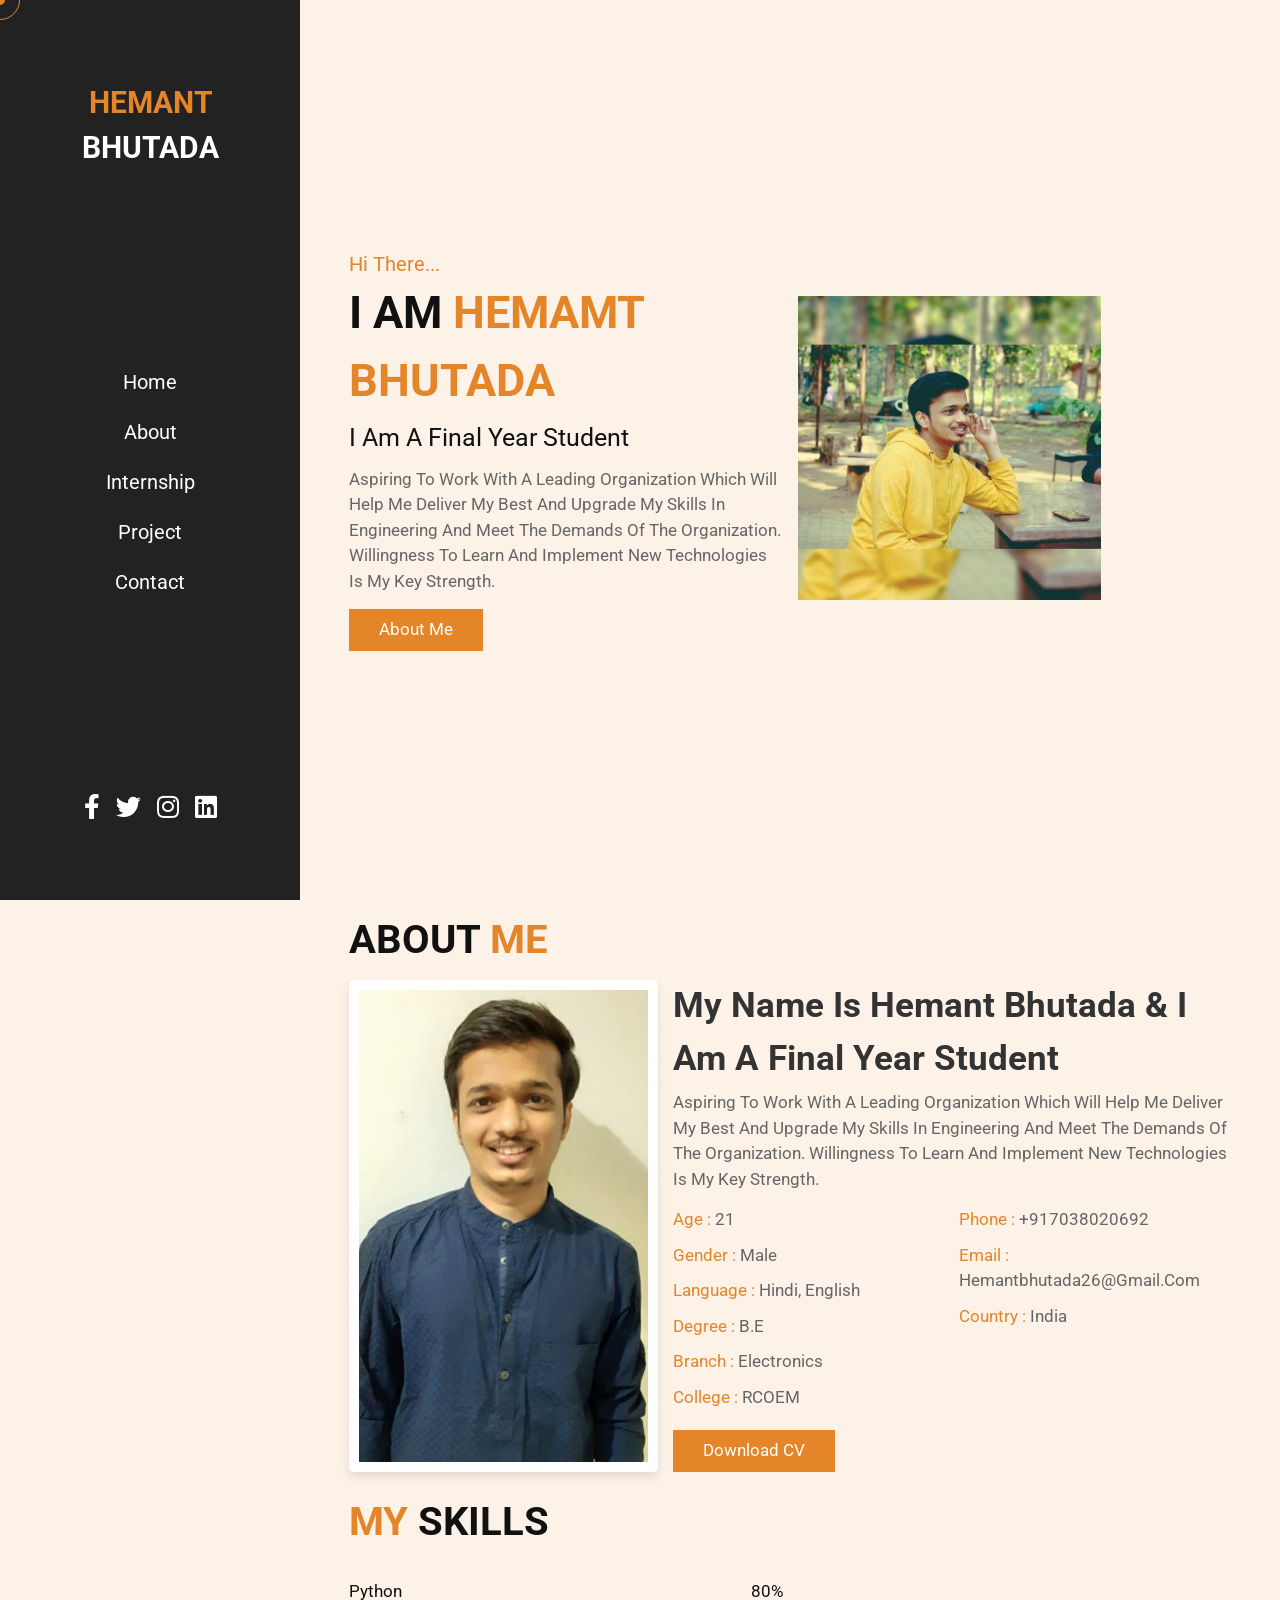
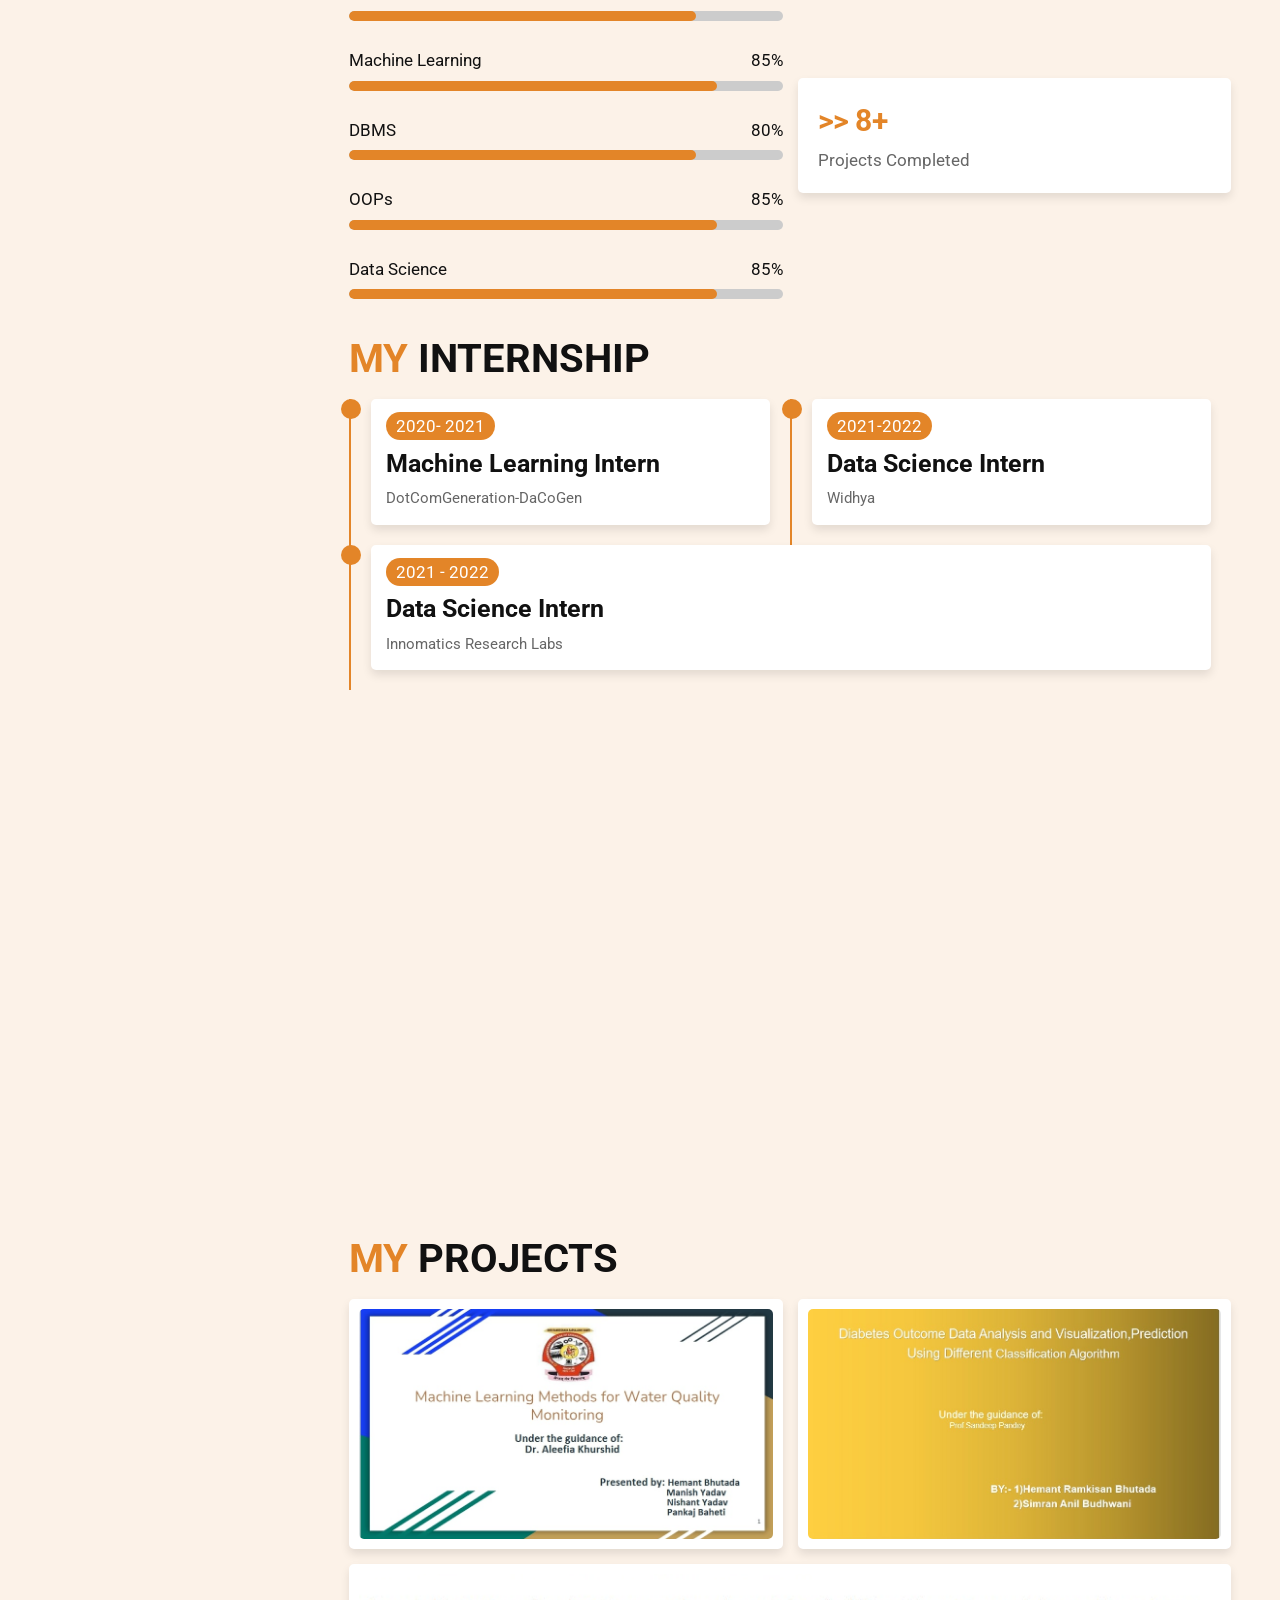
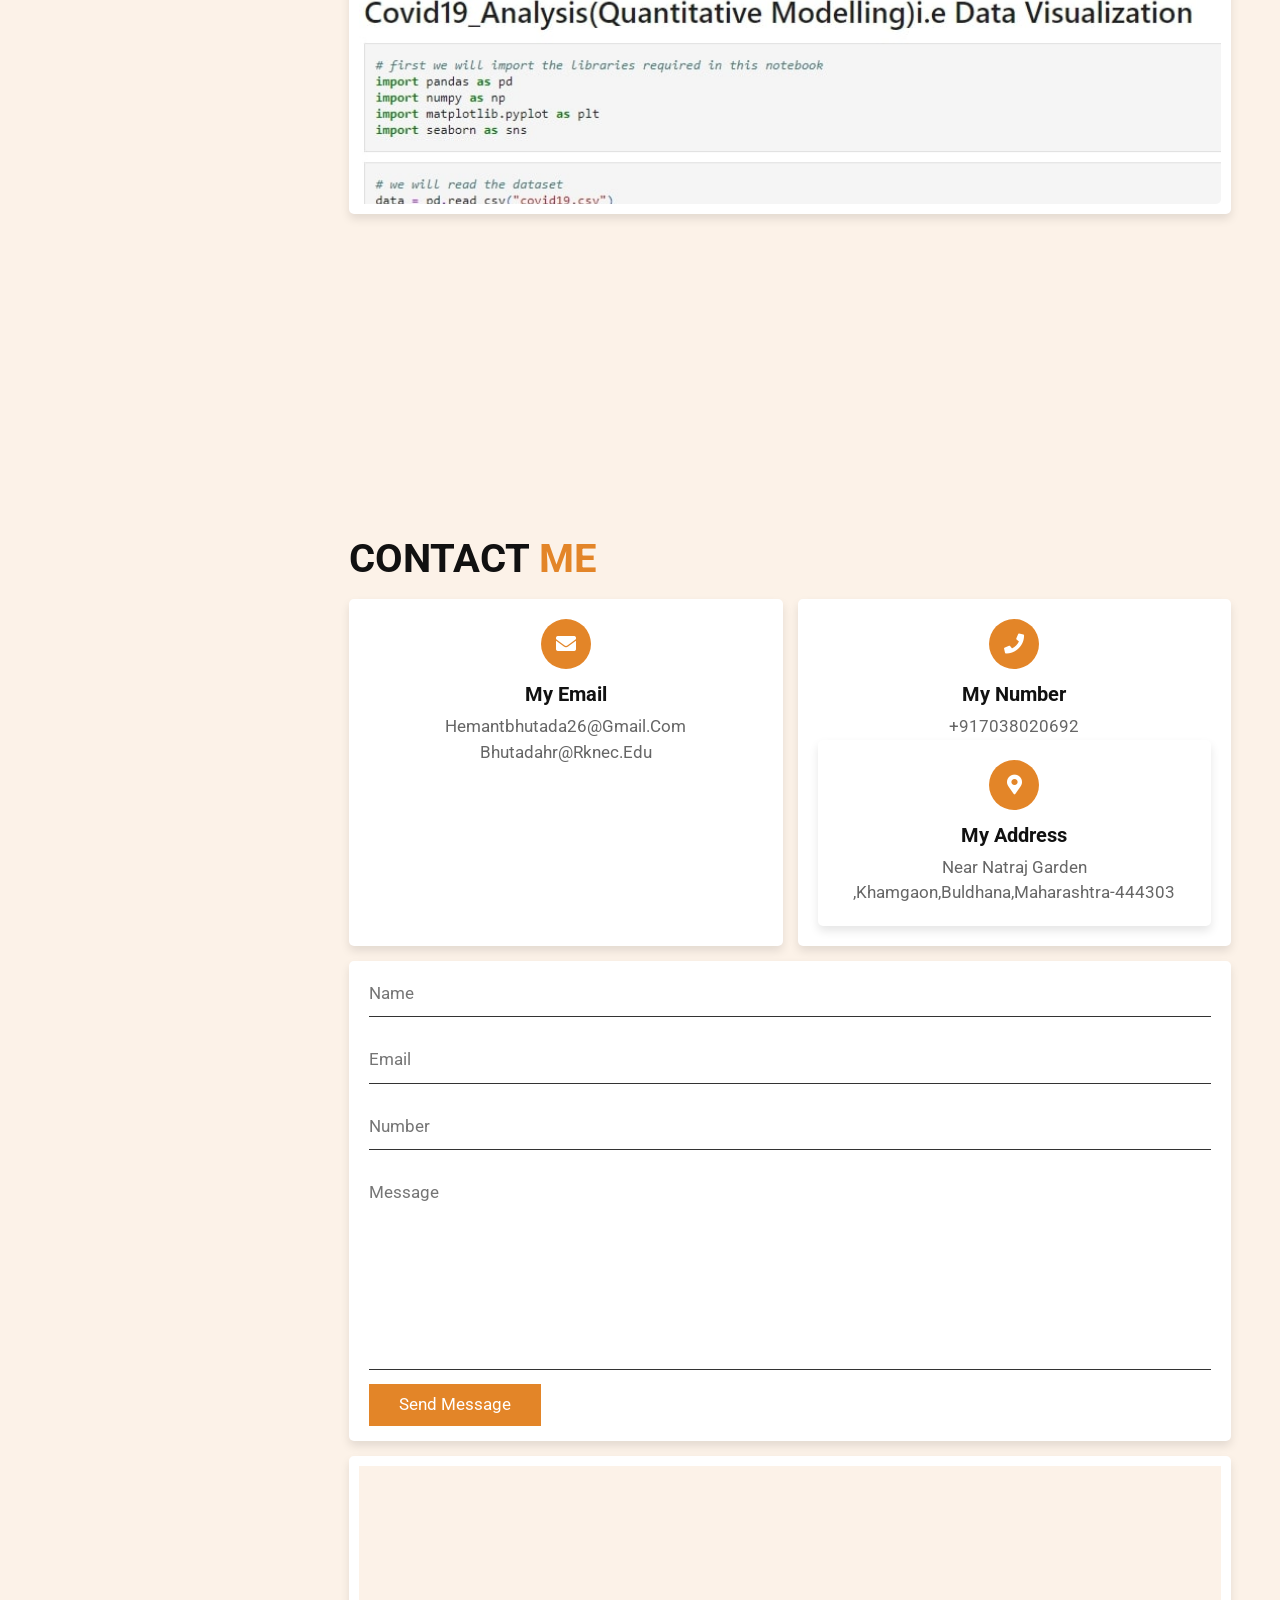
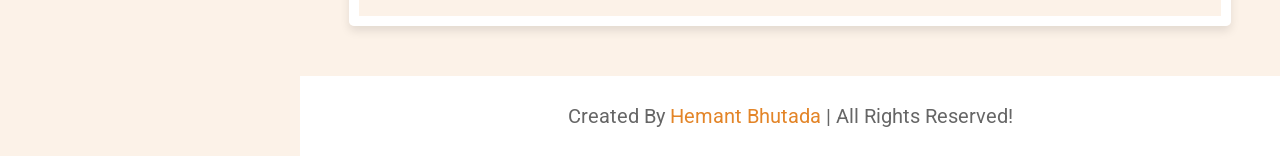
==== commit 64e7609c: "Update index.html" ====
--- a/index.html
+++ b/index.html
@@ -31,8 +31,8 @@
     <nav class="navbar">
         <a href="#home">home</a>
         <a href="#about">about</a>
-        <a href="#experience">experience</a>
-        <a href="#portfolio">Projects</a>
+        <a href="#experience">Internship</a>
+        <a href="#portfolio">Project</a>
         <a href="#contact">contact</a>
     </nav>
 
@@ -159,7 +159,7 @@
 
 <section class="experience" id="experience">
 
-    <h1 class="heading"> <span> my </span> experience </h1>
+    <h1 class="heading"> <span> my </span> internship </h1>
 
     <div class="box-container">
 
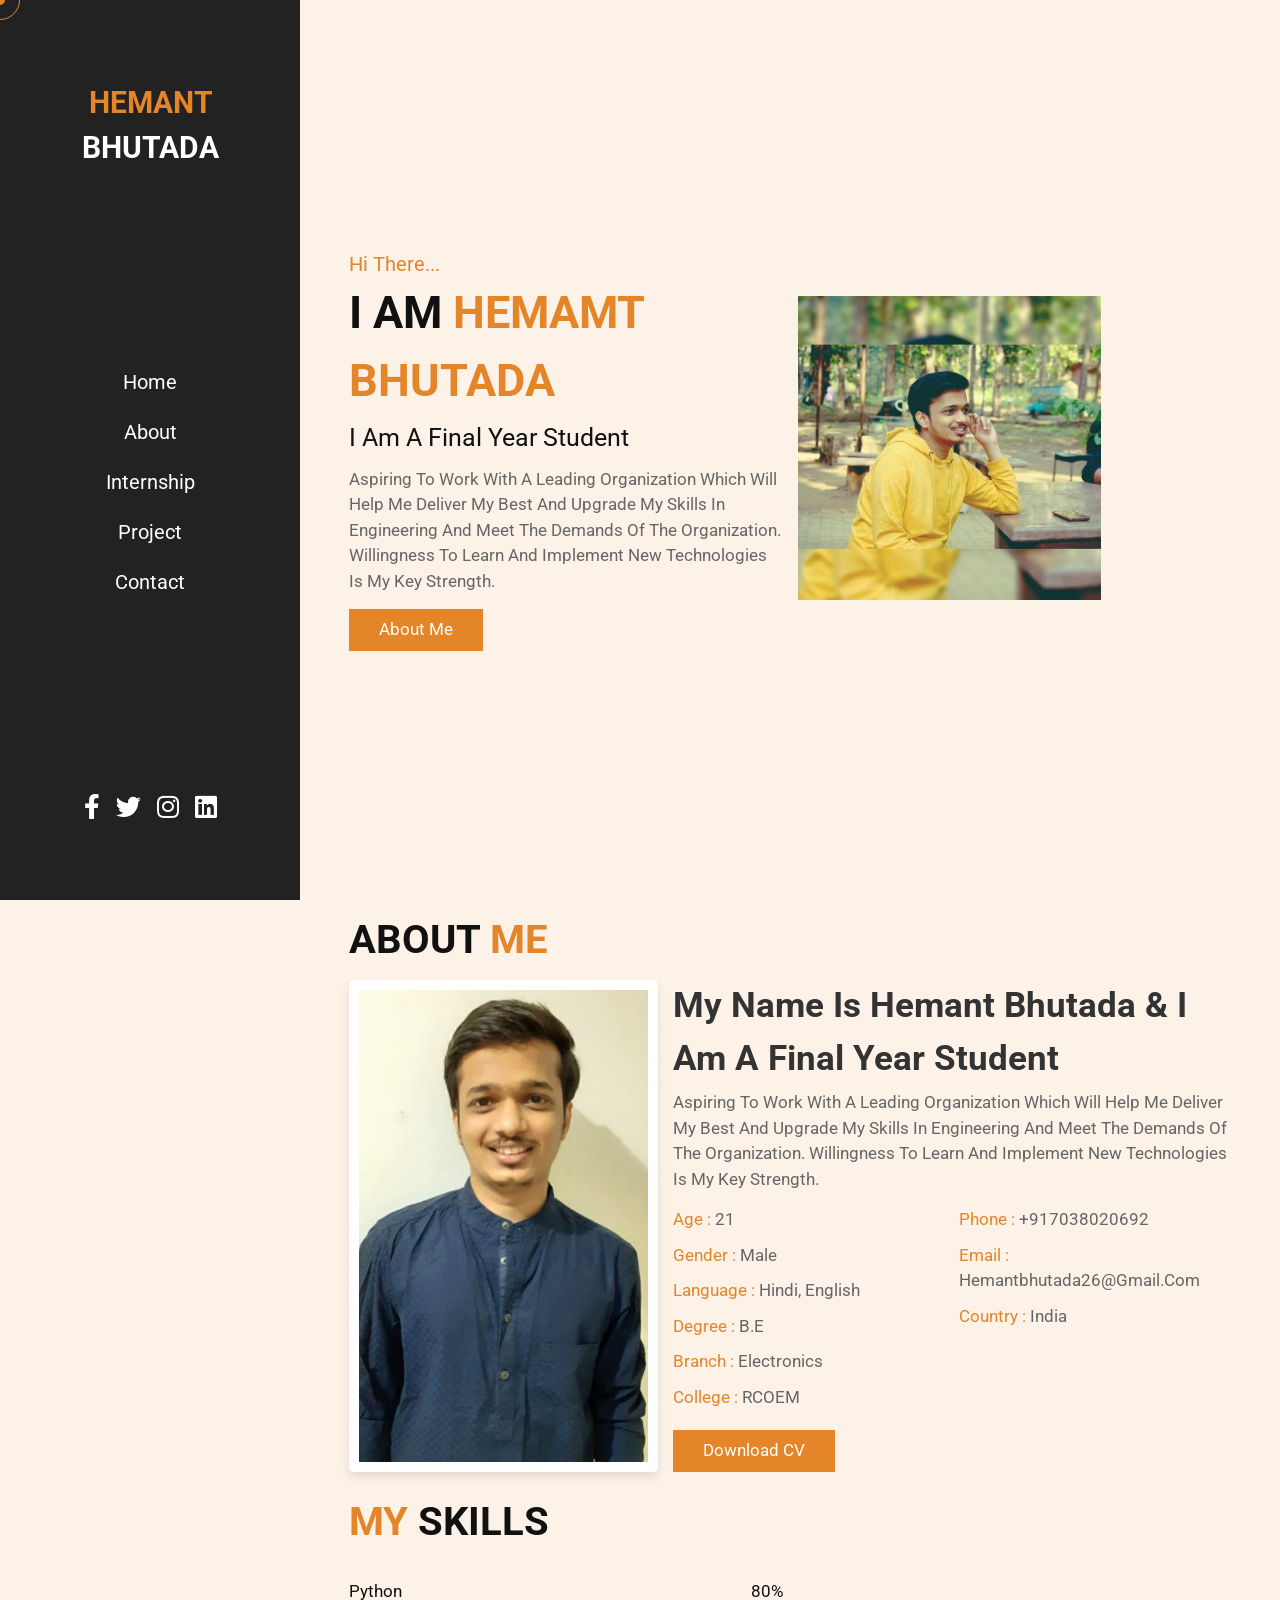
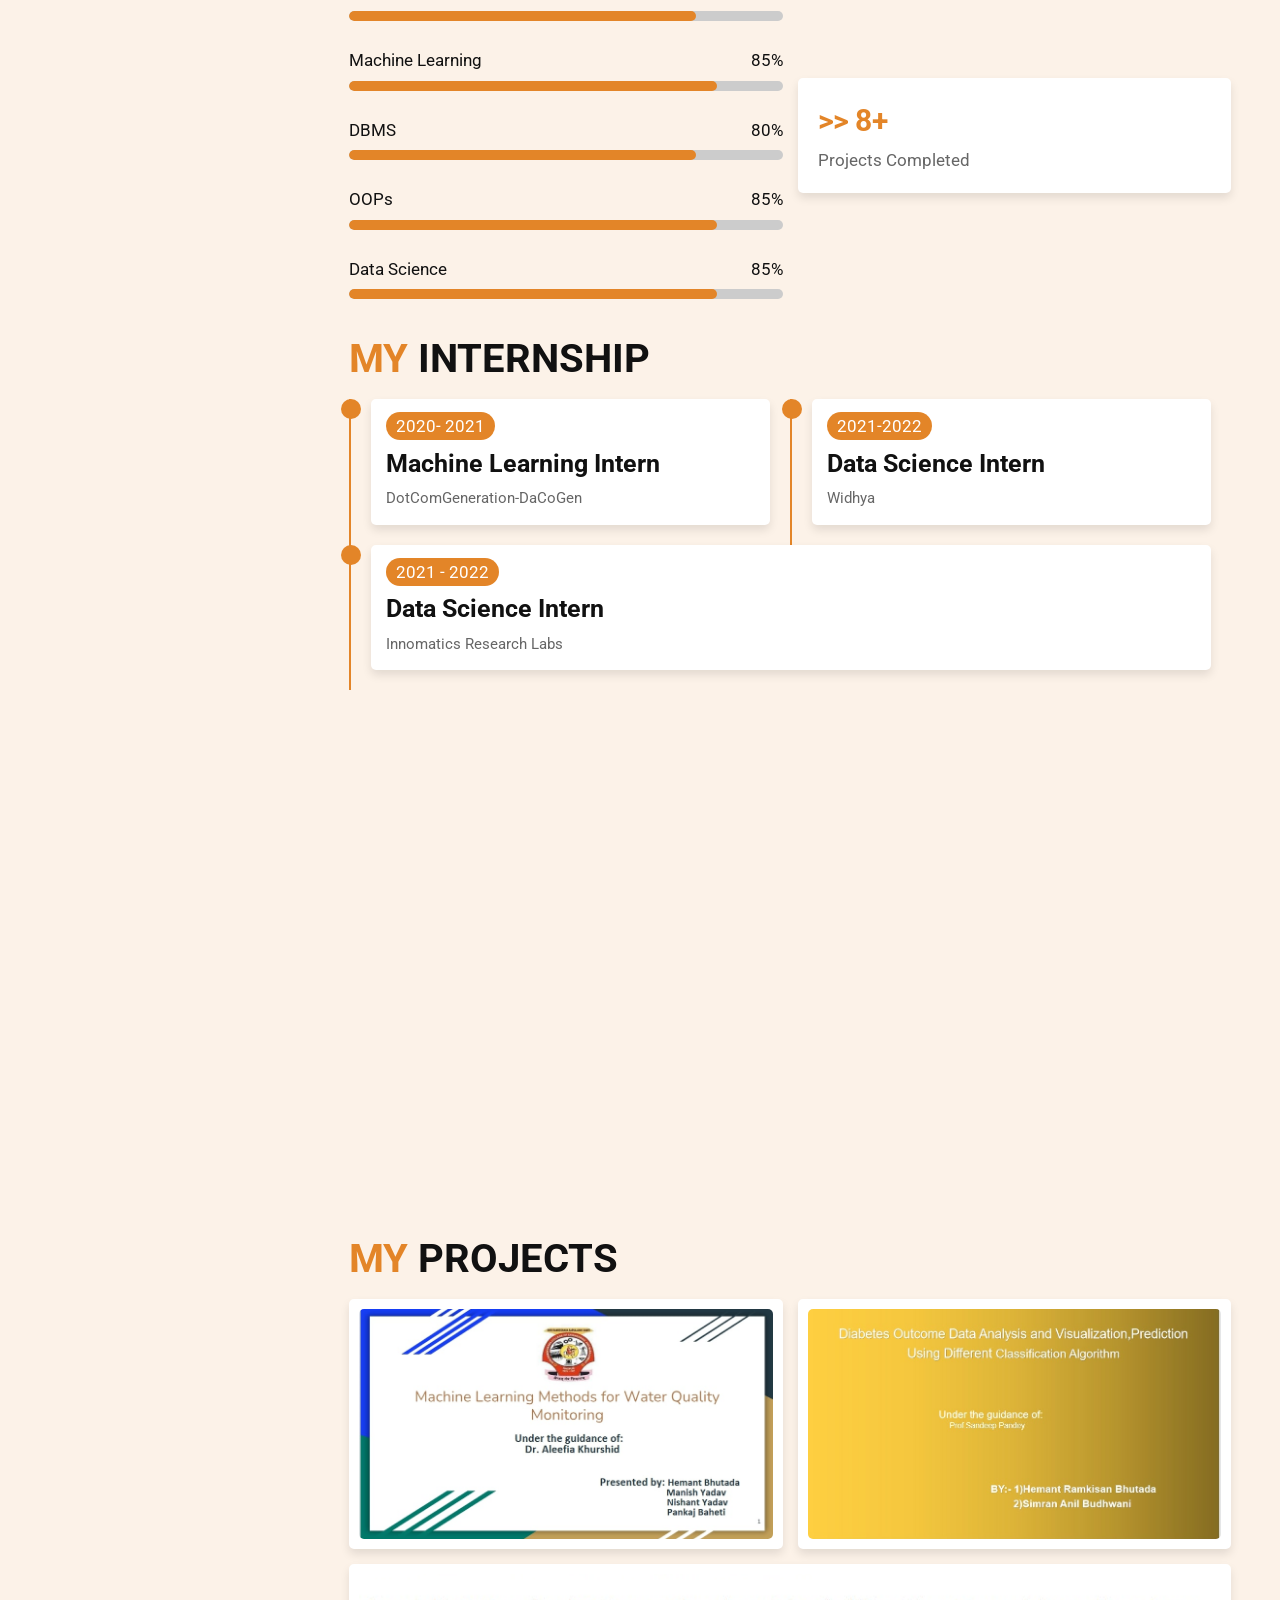
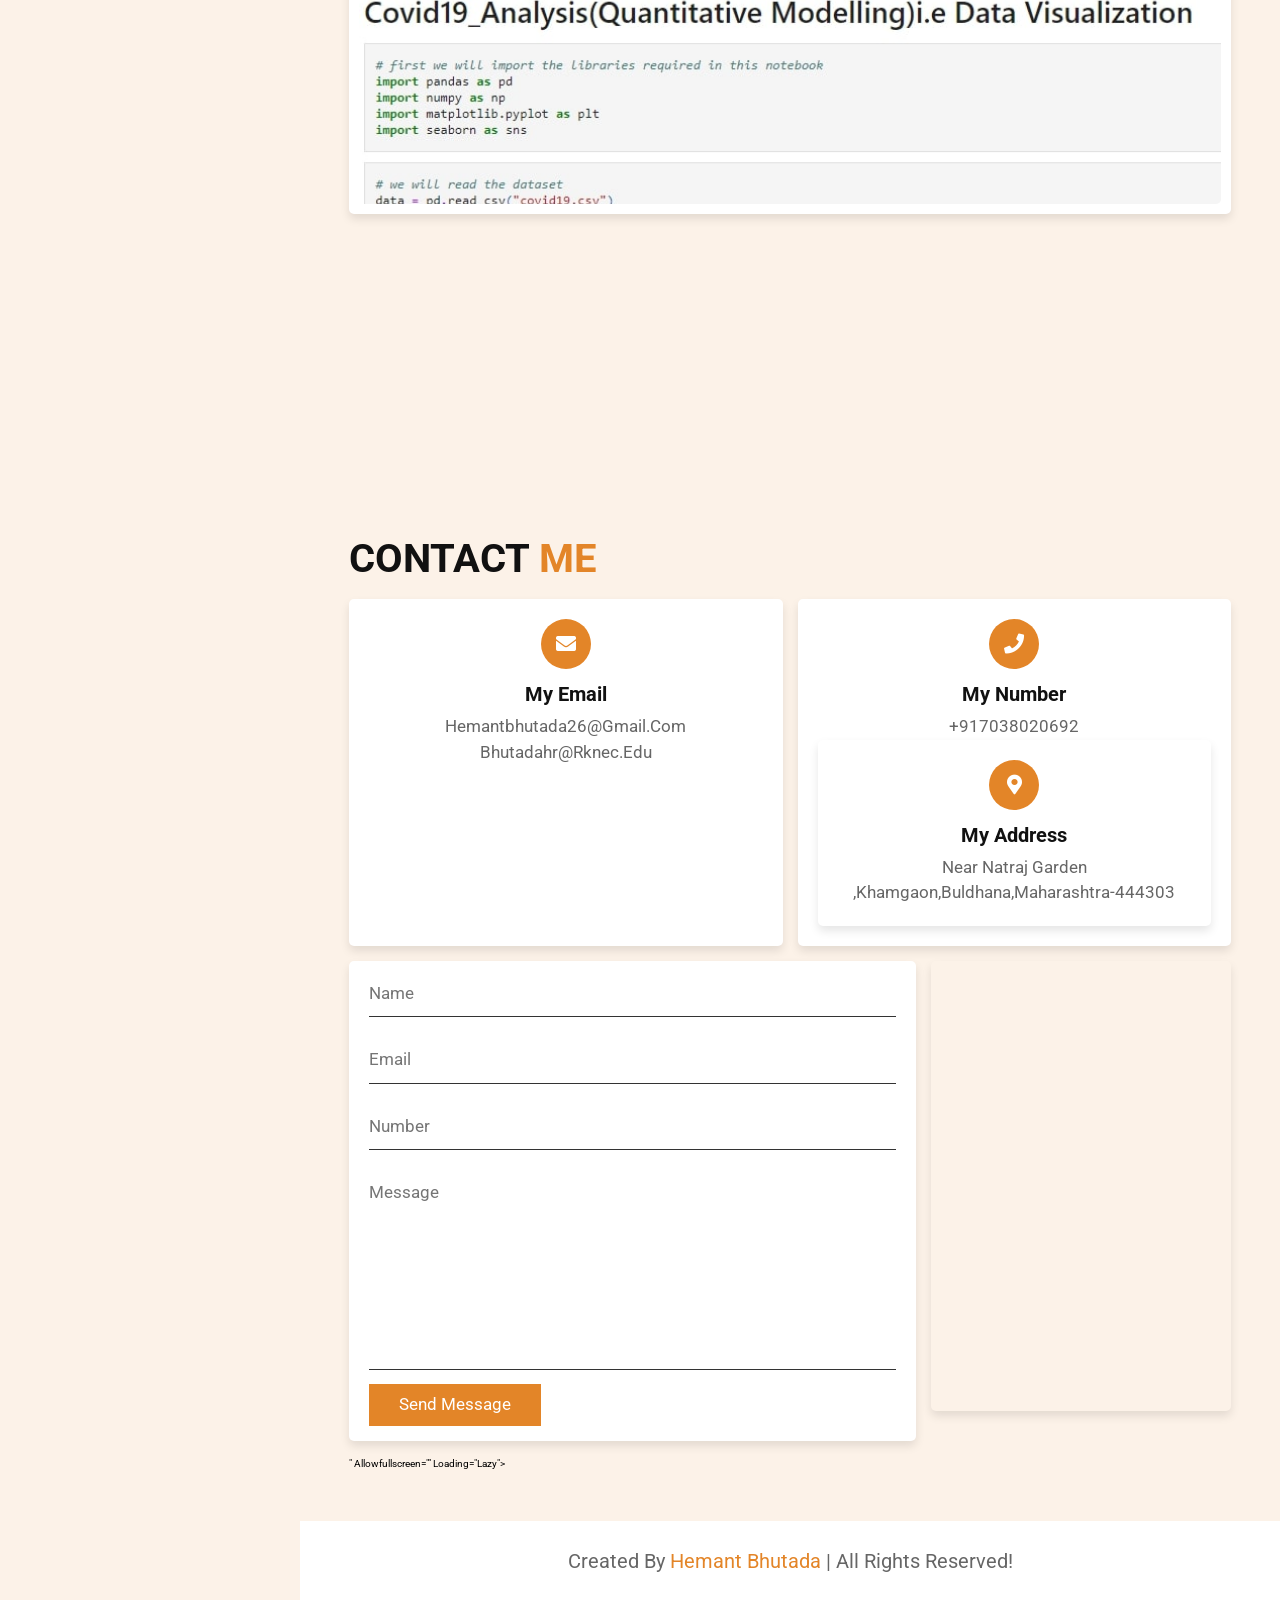
==== commit 74fdfb0c: "Update index.html" ====
--- a/index.html
+++ b/index.html
@@ -287,7 +287,7 @@
 
         </form>
 
-        <iframe class="map" src="https://www.google.com/maps/@20.706209,76.5602057,15z/data=!3m1!4b1!4m5!7m4!1m2!1s104165912656332373489!2sChZicHRqQjJiN2NkWFVzblBqbkZTT2dREggHBdD56PFaAw%3D%3D!2e2?hl=en" allowfullscreen="" loading="lazy"></iframe>
+        <iframe class="map" src="https://www.google.com/maps/embed?pb=!1m21!1m12!1m3!1d1569.14232280828!2d76.56843286728916!3d20.707364456021118!2m3!1f0!2f0!3f0!3m2!1i1024!2i768!4f13.1!4m6!3e6!4m3!3m2!1d20.706585999999998!2d76.5688073!4m0!5e0!3m2!1sen!2sin!4v1637236179352!5m2!1sen!2sin" width="600" height="450" style="border:0;" allowfullscreen="" loading="lazy"></iframe>" allowfullscreen="" loading="lazy"></iframe>
 
     </div>
 
